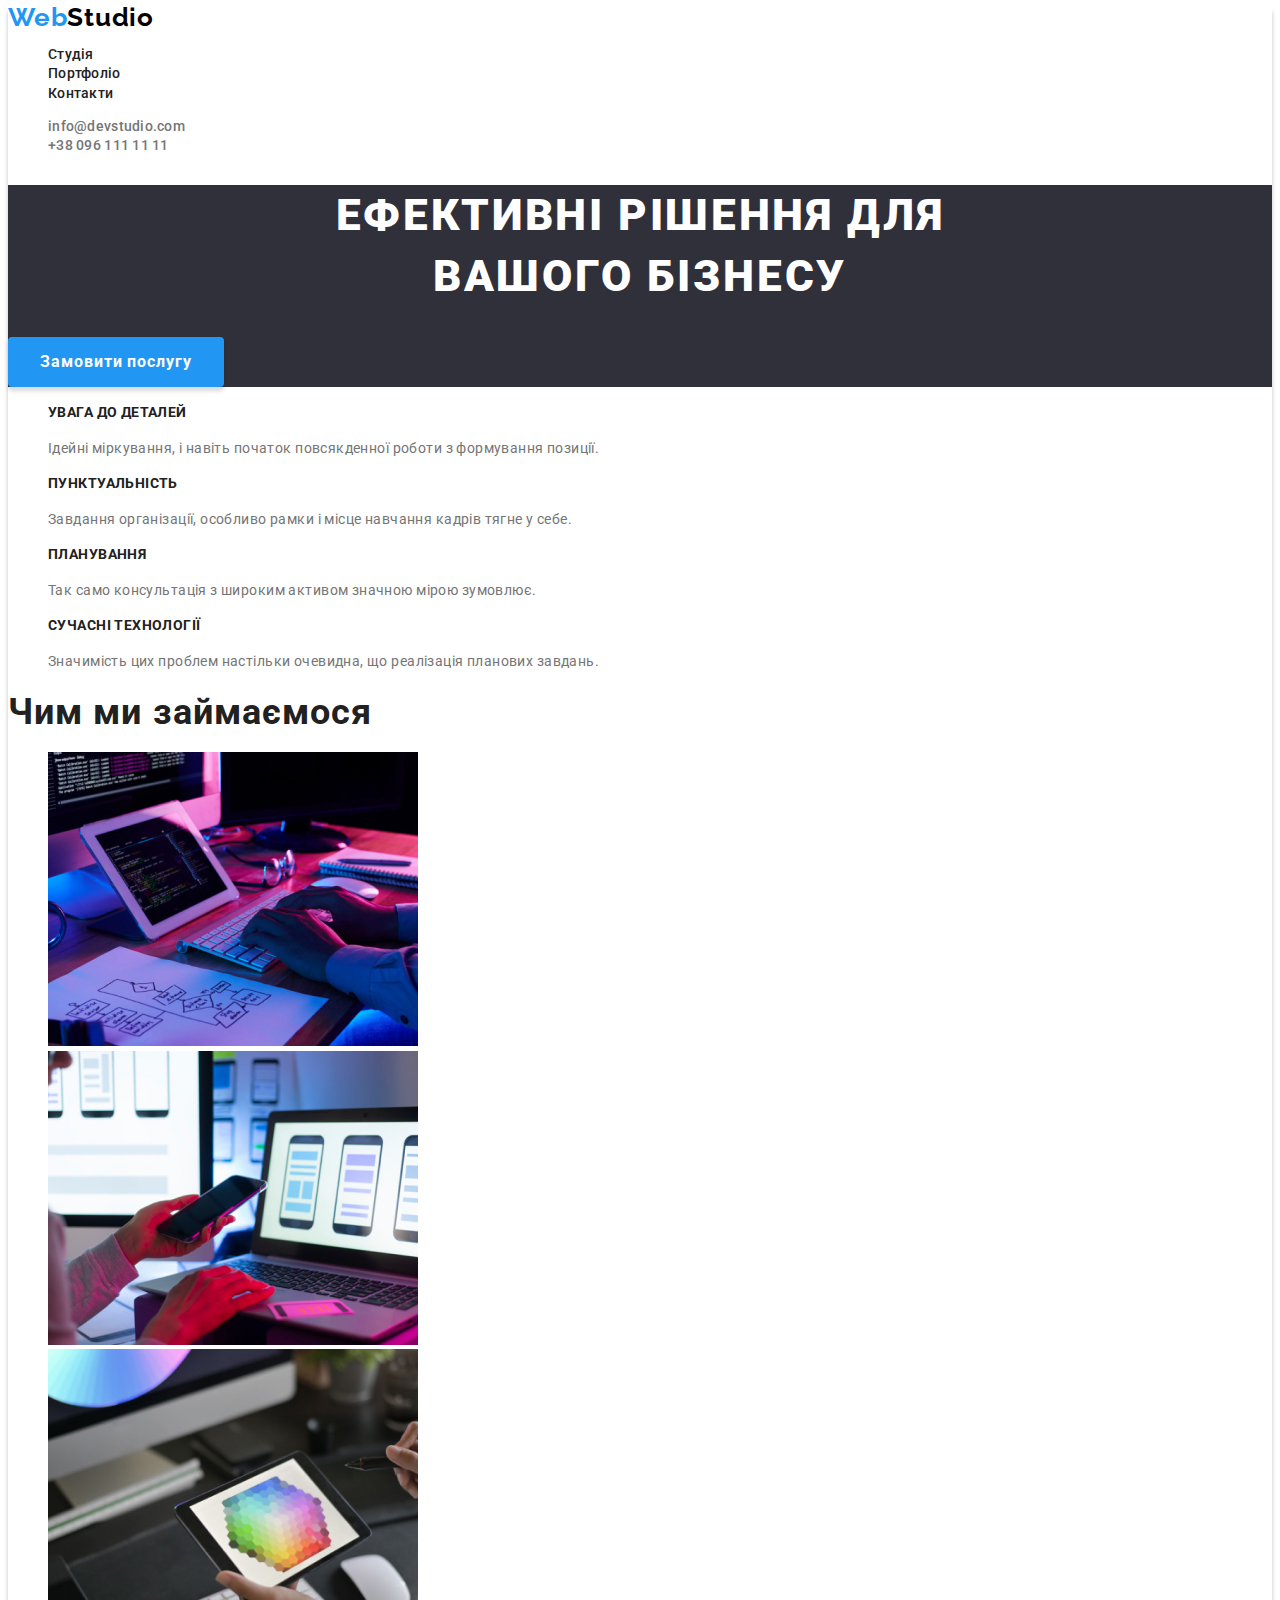
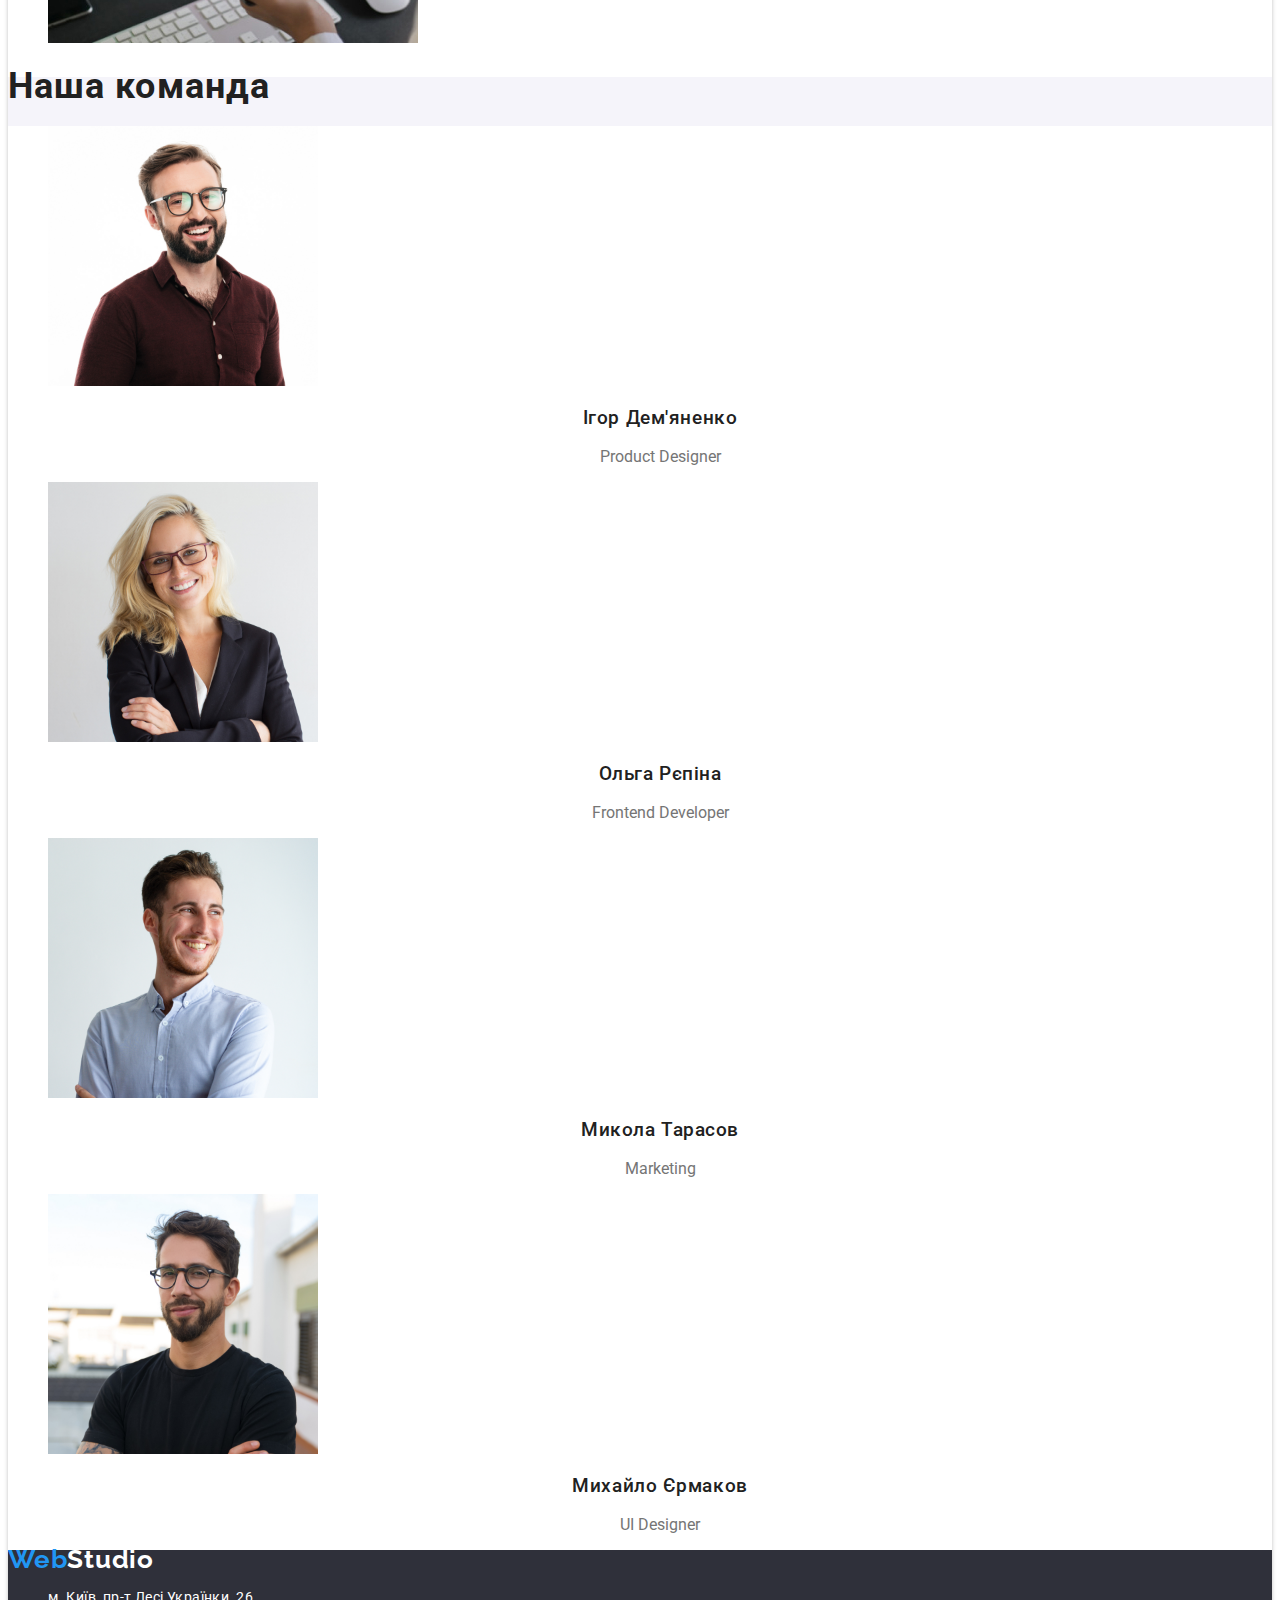
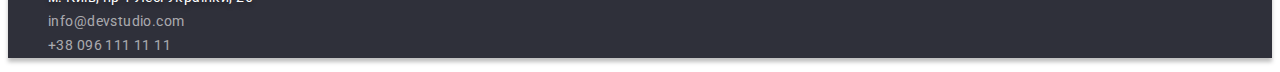
==== index.html @ 9490bf0f "homework3 start" ====
<!DOCTYPE html>
<html lang="uk">
<head>
    <meta charset="UTF-8">
    <meta http-equiv="X-UA-Compatible" content="IE=edge">
    <meta name="viewport" content="width=device-width, initial-scale=1.0">
    <link rel="preconnect" href="https://fonts.googleapis.com">
    <link rel="preconnect" href="https://fonts.gstatic.com" crossorigin>
    <link href="https://fonts.googleapis.com/css2?family=Raleway:wght@700&family=Roboto:wght@400;500;700;900&display=swap"rel="stylesheet">
    <link rel="stylesheet" href="./css/styles.css">
    <title>Document</title>
</head>

<body class="body">

    <!-- Header page-->

    <header class="header">

        <!-- Links -->

        <nav>

        <!-- Logo WebStudio-->

        <a href="./index.html" lang="en"  class="logo-header"><span class="web-logo">Web</span>Studio</a>

            <ul>
                <li><a class="homepage" href="./index.html">Студія</a></li>
                <li><a class="portfolio-header" href="./portfolio.html">Портфоліо</a></li>
                <li><a class="contacts-header-menu" href="#">Контакти</a></li>
            </ul>
        </nav>

        <!--Contact information-->

        <ul>
            <li><a class="header-mail" href="https://www.info@devstudio.com">info@devstudio.com</a></li>
            <li><a class="header-phone" href="+380961111111">+38 096 111 11 11</a></li>
        </ul>

    </header>

    <!-- Main content-->

    <main>

        <!--Hero block-->

       
        <section class="hero-section">
                <h1 class="headline">Ефективні рішення для <br/> вашого бізнесу</h1>

                <button class="button-hero" type="button">Замовити послугу</button>

        </section>
     
        <!--Our team-->

        <section class="benefits-section">
            
            <h2 class="visually-hidden">Наші переваги</h2>

            <ul>
                <li>
                    <h3 class="heading-benefits" >УВАГА ДО ДЕТАЛЕЙ</h3>
                    <p class="benefits-description" >Ідейні міркування, і навіть початок повсякденної роботи з формування позиції.</p>
                </li>
                <li>
                    <h3 class="heading-benefits" >ПУНКТУАЛЬНІСТЬ</h3>
                    <p class="benefits-description" >Завдання організації, особливо рамки і місце навчання кадрів тягне у себе.</p>
                </li>
                <li>
                    <h3 class="heading-benefits" >ПЛАНУВАННЯ</h3>
                    <p class="benefits-description" >Так само консультація з широким активом значною мірою зумовлює.</p>
                </li>
                <li>
                    <h3 class="heading-benefits" >СУЧАСНІ ТЕХНОЛОГІЇ</h3>
                    <p class="benefits-description" >Значимість цих проблем настільки очевидна, що реалізація планових завдань.</p>
                </li>
            </ul>
        </section>

        <!--What we create-->

        <section class="what-we-do-section">
            <h2 class="what-we-do-heading">Чим ми займаємося</h2>
            <ul>
                <li><a href="/">
                        <img src="./images/box1.jpg" alt="персональний пк" width="370">
                    </a></li>
                <li><a href="/">
                        <img src="./images/img.jpg" alt="смартфон" width="370">
                    </a></li>
                <li><a href="/">
                        <img src="./images/img(1).jpg" alt="планшет" width="370">
                    </a></li>

            </ul>
        </section>

        <!--Our team-->

        <section class="our-team-section">
            <h2 class="our-team-heading">Наша команда</h2>
            <ul class=" team-members">
                <li>
                    <img src="./images/team1.jpg" alt="дизайнер" width="270">
                    <h3 class="names">Ігор Дем'яненко</h3>
                    <p class="position" lang="en">Product Designer</p>
            
                </li>
                <li>
            
                    <img src="./images/team2.jpg" alt="фронт-енд розробник" width="270">
                    <h3 class="names">Ольга Рєпіна</h3>
                    <p class="position" lang="en">Frontend Developer</p>
            
                </li>
                <li>
            
                    <img src="./images/team3.jpg" alt="маркетолог" width="270">
                    <h3 class="names">Микола Тарасов</h3>
                    <p class="position" lang="en">Marketing</p>
            
                </li>
                <li>
            
                    <img src="./images/team4.jpg" alt="UI дизайнер" width="270">
                    <h3 class="names">Михайло Єрмаков</h3>
                    <p class="position" lang="en">UI Designer</p>
            
                </li>
            
            
            </ul>
    
            



        </section>

    </main>

    <!--Footer pages-->

    <footer class="footer">

        <!--Logo-->

        <a href="./index.html" lang="en" class="logo-footer"><span class="web-logo">Web</span>Studio</a>

        <!--Adress information-->

        <address>
            <ul   class=" address-list-footer">

                <li><a class=" map-address" href="https://goo.gl/maps/CPtrU1FHBa2aNyZL9" target="_blank" rel="noopener noreferrer nofollow">м.
                        Київ, пр-т Лесі Українки, 26</a>
                </li>
                <li>
                    <a class=" contacts-footer" href="https://www.info@devstudio.com">info@devstudio.com</a>
                </li>
                <li>
                    <a class=" contacts-footer" href="+380961111111">+38 096 111 11 11</a>
                </li>
        
            </ul>
        
        </address>

    </footer>

</body>

</html>
---- css/styles.css ----
:root {
    --background-color-body: #FFFFFF;
    --background-color-second: #2F303A;
    --background-color-our-team-section: #F5F4FA;
    --background-color-hero-button-hover: #188CE8;
    --background-color-hero-button-focus: #188CE8;
    --background-color-hero-button: #2196F3;
    --background-colors-filter-button: #F5F4FA;
    --background-colors-filter-button-hover-focus-active: #2196F3;
    --color-text-button-hero: #FFFFFF;
    --color-text-button-filter: #212121;
    --color-text-button-filter-active: #FFFFFF;
    --color-web-logo: #2196F3;
    --color-logo-header: #000000;
    --color-logo-footer: #FFFFFF;
    --color-shadow-body: 0px 4px 4px rgba(0, 0, 0, 0.25);
    --color-header-menu: #212121;
    --color-header-menu-hover-focus: #2196F3;
    --color-header-mail-hover-focus: #2196F3;
    --color-heading: #212121;
    --color-map-address: #FFFFFF;
    --color-map-address-shadow: #00000040;
    --color-contacts-footer: #ffffff99;
    --color-map-email-phone-hover-focus: #2196f3;
    --main-text-color: #757575;
    --main-text-color-second: #FFFFFF;

}

.body {
    font-family: 'Roboto', sans-serif;
    font-size: 16px;
    line-height: 1.2em;

    background-color: var(--background-color-body);
    box-shadow: var(--color-shadow-body);
    color: var(--main-text-color);

}

.portfolio-body {

}

a, ul  { 
    list-style-type: none;
    text-decoration: none;
}

/*Header*/
/*Logotype WebStudio*/

.header {
    font-weight: 500;
    font-size: 14px;
    letter-spacing: 0.02em;

    background-color: var(--background-color-body);
     
}

.logo-header,.logo-footer:link  {
    font-family: 'Raleway';
    font-weight: 700;
    font-size: 26px;
    letter-spacing: 0.03em;
    
}
.logo-header:link{
    color: var(--color-logo-header);
}

.logo-header:visited
{
  color: var(--color-logo-header);
}

.logo-footer:link {
    color: var(--color-logo-footer);
}

.logo-footer:visited {
    color: var(--color-logo-footer);
}

.web-logo {
    color: var(--color-web-logo);
}


.homepage:hover,
.homepage:focus,
.main-page:hover,
.main-page:focus,
.portfolio-header:hover,
.portfolio-header:focus,
.contacts-header-menu:hover,
.contacts-header-menu:focus {
    color: var(--color-header-menu-hover-focus);
}

.portfolio-header, 
.contacts-header-menu,
.homepage {
    color: var(--color-header-menu);
}

.homepage:visited {
    color: var(--color-header-menu-hover-focus);
}

.header-mail,
.header-phone {
    color: var(--main-text-color);
}

.header-mail:hover,
.header-mail:focus {
    color: var(--color-header-mail-hover-focus);
    text-decoration: underline;
}

.header-phone:hover,
.header-phone:focus {
    color: var(--color-header-mail-hover-focus);
}

.portfolio-page-menu:visited {
    color: var(--color-header-menu-hover-focus)
}

.main-page,
.contacts-header-menu {
    color: var(--color-header-menu);
}

/*main-content index.html*/

.hero-section {

    background-color: var(--background-color-second);
    
}

.headline {
    font-weight: 900;
    font-size: 44px;
    line-height: 1.4em;
    text-align: center;
    letter-spacing: 0.06em;
    text-transform: uppercase;
    color: var(--main-text-color-second);
   
}

.button-hero {
    width: 216px;
    height: 50px;
    border-radius: 4px;
    
    cursor: pointer;

    font-family: inherit;
    font-weight: 700;
    font-size: 16px;
    line-height: 1.9em;
    letter-spacing: 0.06em;

    background-color: var(--background-color-hero-button);
    border: none;
    color: var(--color-text-button-hero);
    box-shadow: 0px 4px 4px rgba(0, 0, 0, 0.15);
        
}

.button-hero:hover {
    background-color: var(--background-color-hero-button-hover);
  
}
.button-hero:focus {
    background-color: var(--background-color-hero-button-focus);
}

.benefits-section {
    background-color: var(--background-color-body);

}

.visually-hidden {
    position: absolute;
    white-space: nowrap;
    width: 1px;
    height: 1px;
    overflow: hidden;
    border: 0;
    padding: 0;
    clip: rect(0 0 0 0);
    clip-path: inset(50%);
    margin: -1px;
}

.heading-benefits{
    font-style: bold;
    font-weight: 700;
    font-size: 14px;
    letter-spacing: 0.03em;

    color: var(--color-heading);
}

.benefits-description {
    font-style: regular;
    font-size: 14px;
    line-height: 1.7em;
    letter-spacing: 0.03em
}

.what-we-do-section {
    background-color: var(--background-color-body);

}

.what-we-do-heading {
    font-style: bold;
    font-weight: 700;
    font-size: 36px;
    letter-spacing: 0.03em;

    color: var(--color-heading);

}

.our-team-section {
    background-color: var(--background-color-our-team-section);
    
}

.our-team-heading {
    font-style: bold;
    font-weight: 700;
    font-size: 36px;
    letter-spacing: 0.03em;

    color: var(--color-heading);

}

.team-members {
   background-color:var(--background-color-body);

}

.names {
    font-style: medium;
    font-weight: 500;
    letter-spacing: 0.03em;

    color: var(--color-heading);

    text-align: center;
        
   
}

.position {
    text-align: center;
}


/*main-content-portfolio.html*/

.filter-buttons {
    height: 38px;
    border: none;
    border-radius: 4px;

    cursor: pointer;

    font-family: inherit;
    font-weight: 500;
    font-size: 16px;
    line-height: 1.6em;
    letter-spacing: 0.03em;

    background-color: var(--background-colors-filter-button);
    color: var(--color-text-button-filter);
    
    text-align: center;
    
}

.filter-buttons:hover,
.filter-buttons:focus {
    background-color: var(--background-colors-filter-button-hover-focus-active);
    color: var(--color-text-button-filter-active);
    border-color: var(--background-colors-filter-button-hover-focus-active);
    box-shadow: 0px 3px 1px rgba(0, 0, 0, 0.1),
                0px 1px 2px rgba(0, 0, 0, 0.08),
                0px 2px 2px rgba(0, 0, 0, 0.12);
}

.all-button {
    width: 73px; 
}

.web-button {
    width: 125px;
}

.app-button {
    width: 112px; 
}

.design-button {
    width: 103px;
}

.marketing-button {
    width: 130px;

}

.portfolio-projects {
    font-weight: 700;
    font-size: 18px;
    line-height: 2em;
    letter-spacing: 0.06em;

    color: var(--color-heading);

}

.description-project {
    line-height: 1.8em;
    letter-spacing: 0.03em;

    color: var(--main-text-color);
}

/*footer*/

.footer {
    background-color: var(--background-color-second);
    
}

.address-list-footer {
    font-style: normal;
    font-size: 14px;
    line-height: 1.7em;
    letter-spacing: 0.03em;
    
}
.contacts-footer:link {
    color: var(--color-contacts-footer);
}

.map-address:link {
    color: var(--color-map-address);
    text-shadow: 0px 4px 4px var(--color-map-address-shadow);
 
}

.map-address:visited {
    color: var(--color-map-address);
    
}

.map-address:hover,
.map-address:focus,
.contacts-footer:hover,
.contacts-footer:focus     {
    color: var(--color-map-email-phone-hover-focus);
    
}

.contacts-footer:visited {
    color: var(--color-contacts-footer);
}
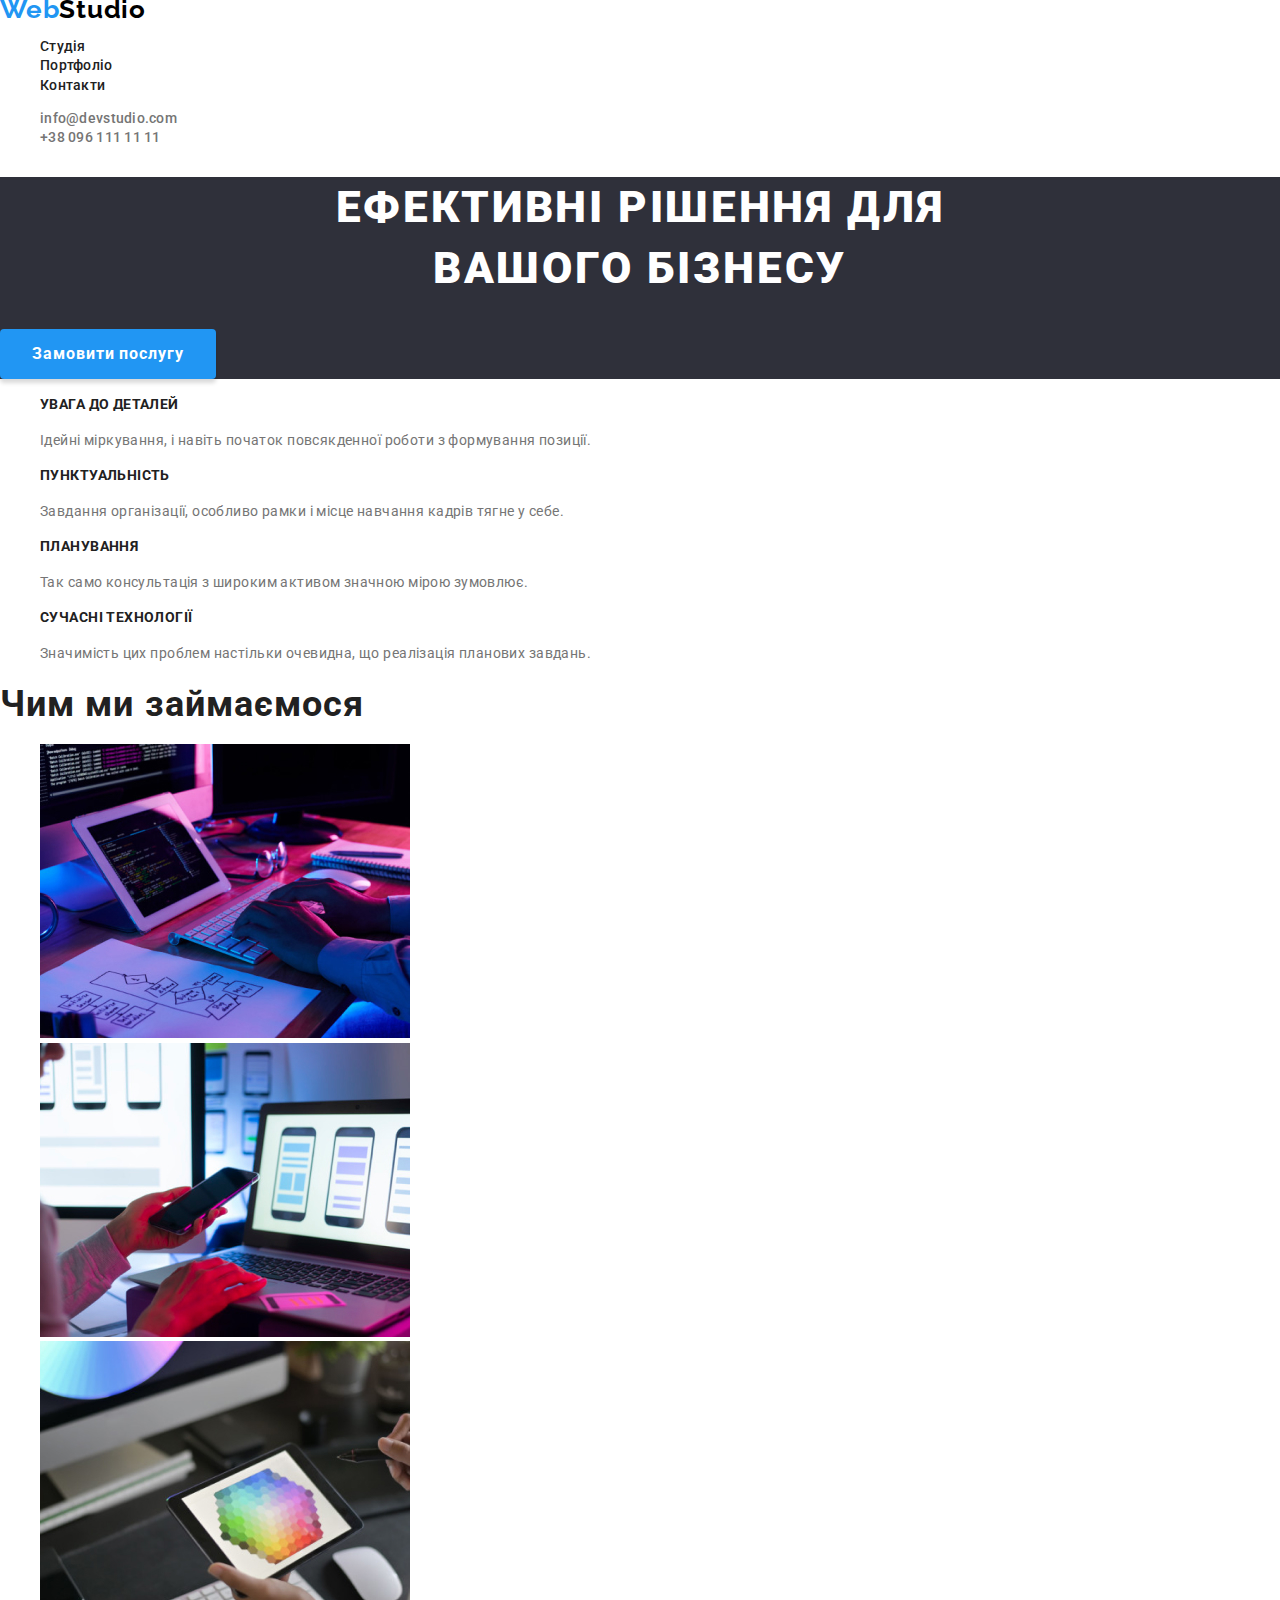
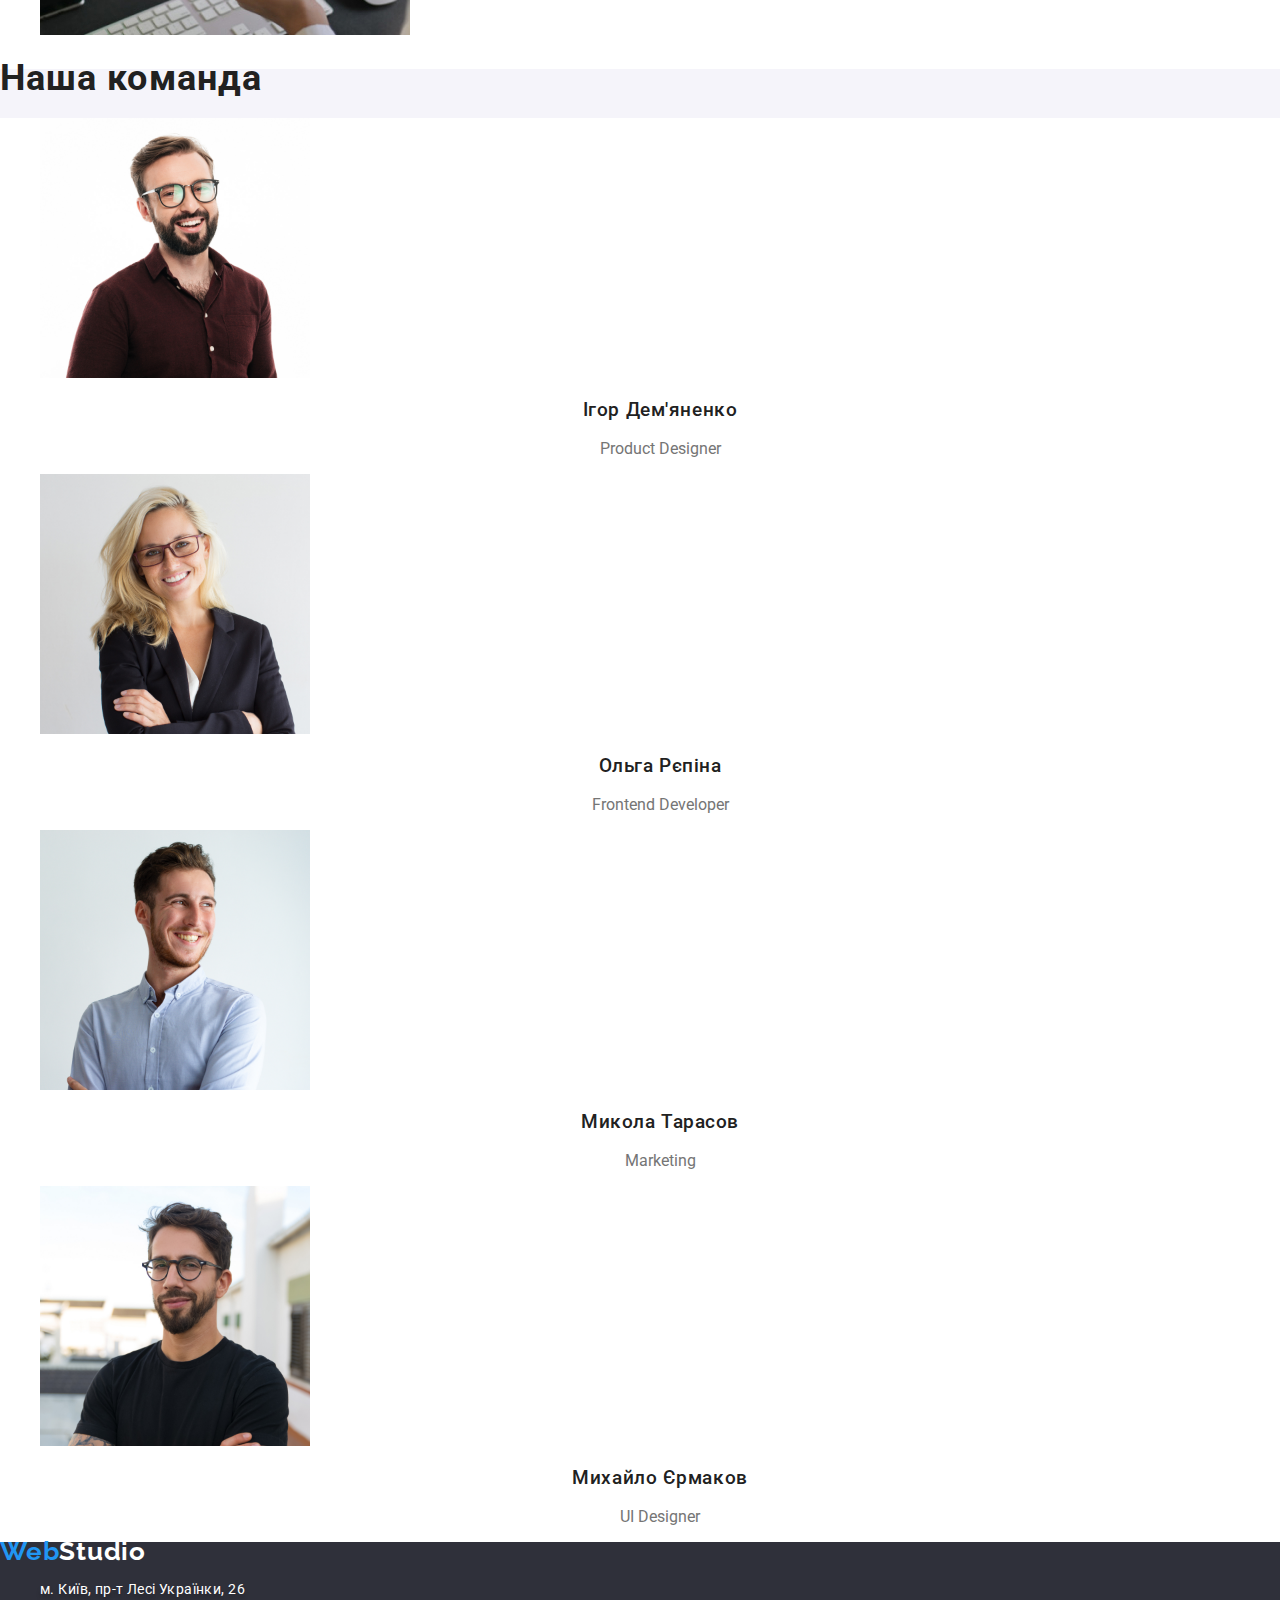
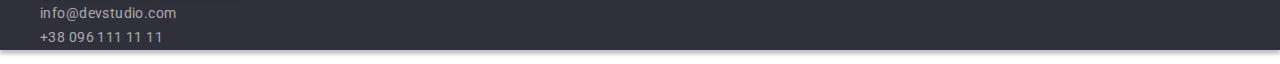
==== commit 247a4d10: "hw3-add-normalizator-link" ====
--- a/index.html
+++ b/index.html
@@ -7,6 +7,7 @@
     <link rel="preconnect" href="https://fonts.googleapis.com">
     <link rel="preconnect" href="https://fonts.gstatic.com" crossorigin>
     <link href="https://fonts.googleapis.com/css2?family=Raleway:wght@700&family=Roboto:wght@400;500;700;900&display=swap"rel="stylesheet">
+    <link rel="stylesheet" href="https://cdnjs.cloudflare.com/ajax/libs/modern-normalize/1.1.0/modern-normalize.min.css">
     <link rel="stylesheet" href="./css/styles.css">
     <title>Document</title>
 </head>
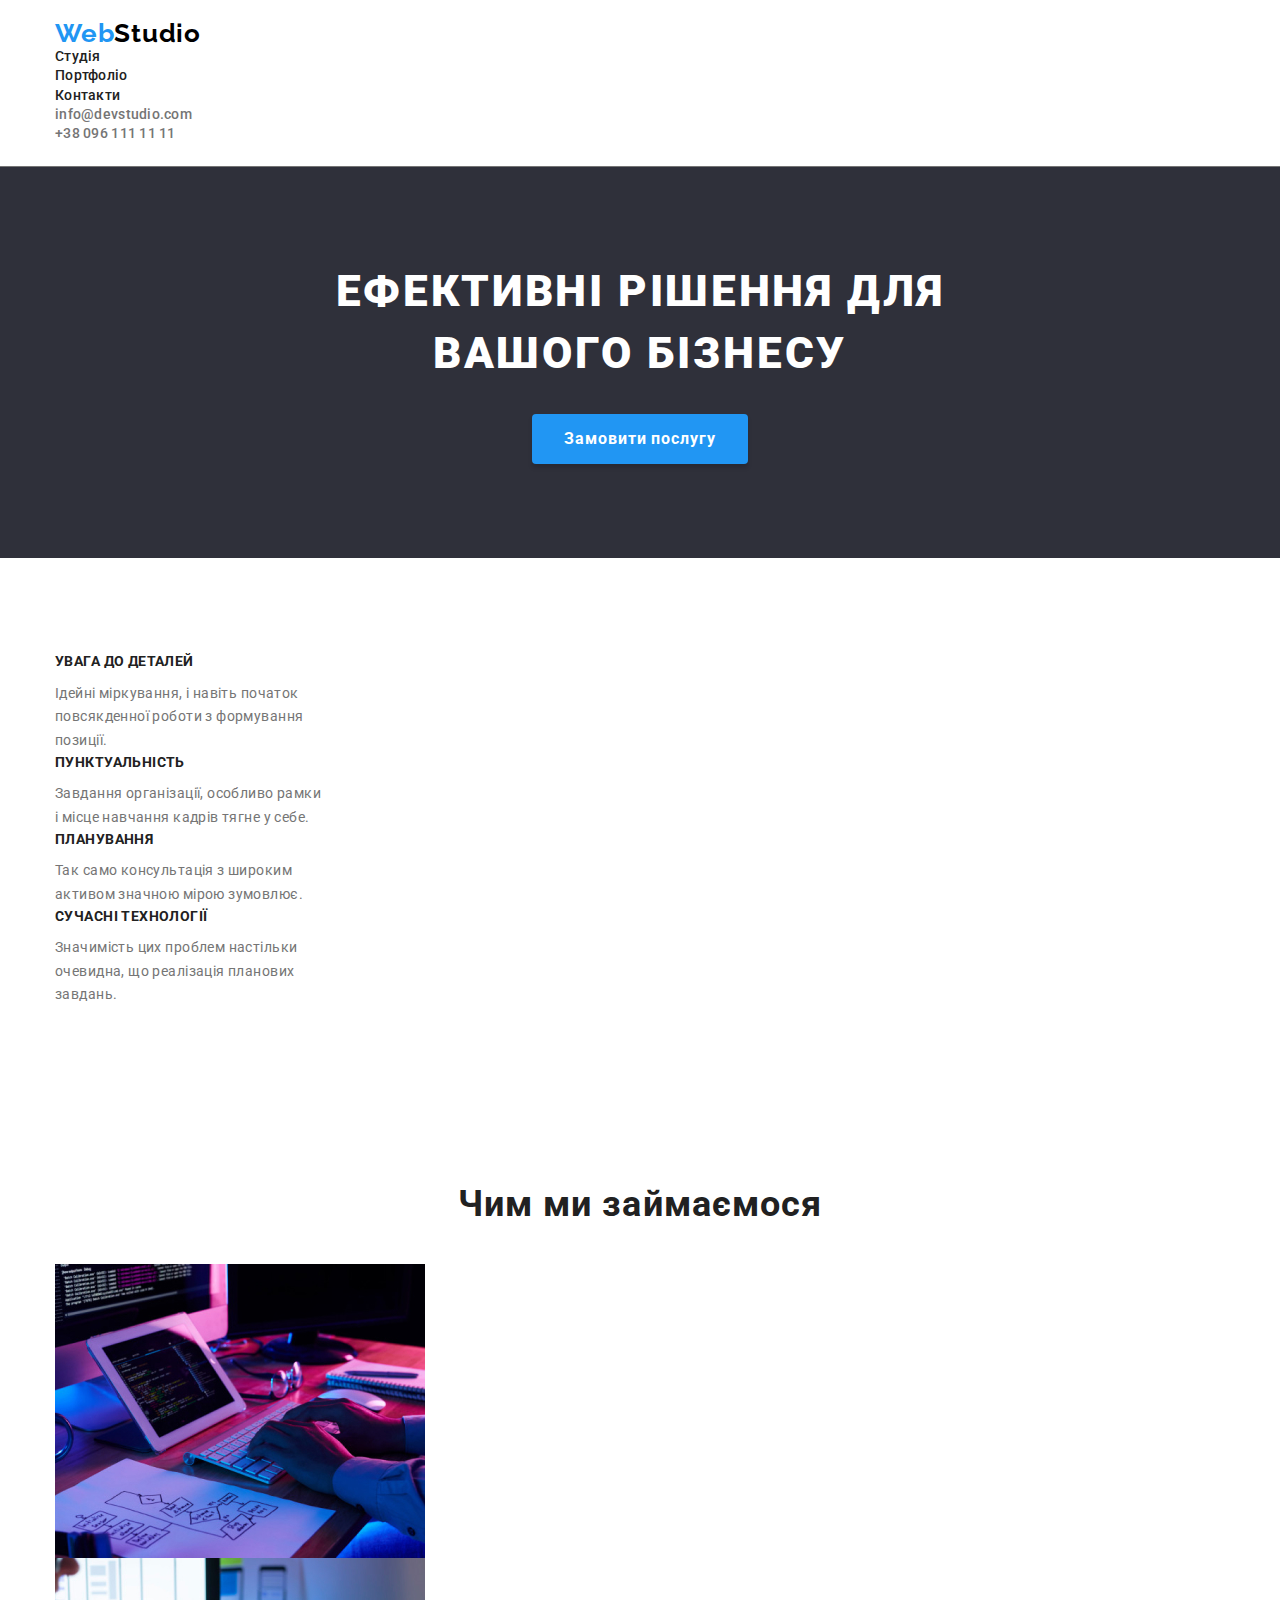
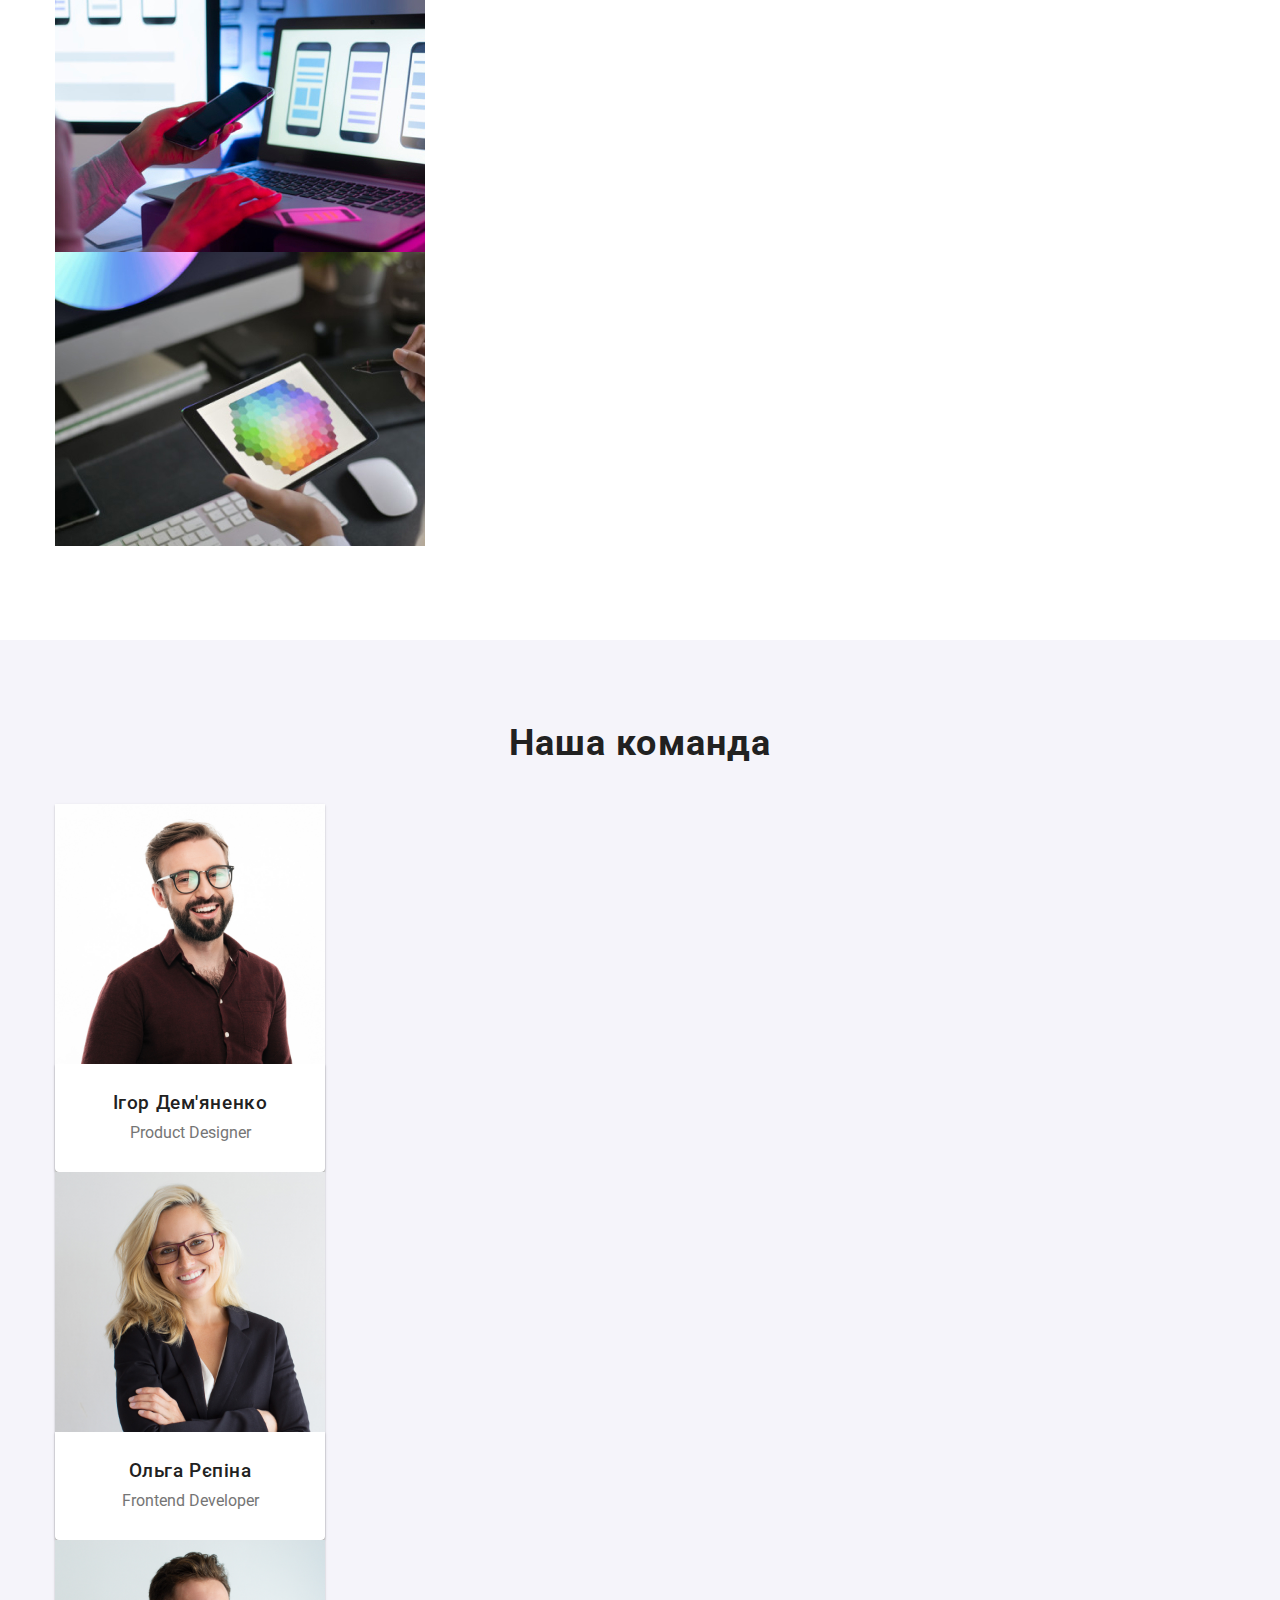
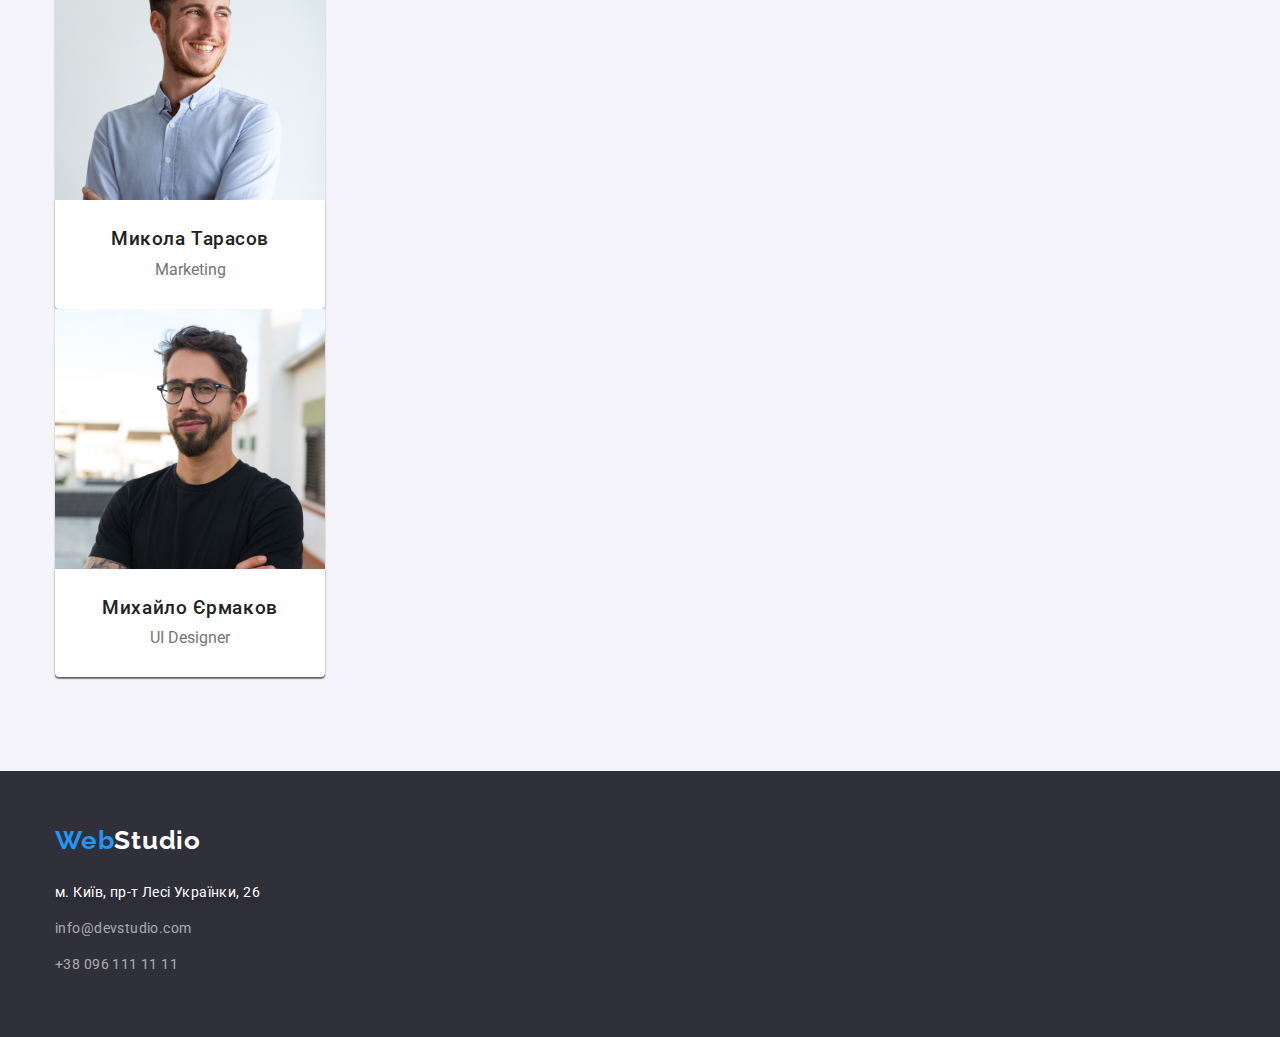
==== commit 2730bff9: "make margin and padding index.html" ====
--- a/index.html
+++ b/index.html
@@ -16,31 +16,35 @@
 
     <!-- Header page-->
 
-    <header class="header">
-
-        <!-- Links -->
-
-        <nav>
-
-        <!-- Logo WebStudio-->
-
-        <a href="./index.html" lang="en"  class="logo-header"><span class="web-logo">Web</span>Studio</a>
-
-            <ul>
-                <li><a class="homepage" href="./index.html">Студія</a></li>
-                <li><a class="portfolio-header" href="./portfolio.html">Портфоліо</a></li>
-                <li><a class="contacts-header-menu" href="#">Контакти</a></li>
-            </ul>
-        </nav>
-
-        <!--Contact information-->
-
-        <ul>
-            <li><a class="header-mail" href="https://www.info@devstudio.com">info@devstudio.com</a></li>
-            <li><a class="header-phone" href="+380961111111">+38 096 111 11 11</a></li>
-        </ul>
-
-    </header>
+<header class="header">
+
+ <div class="container">
+
+    <!-- Links -->
+
+<nav>
+
+    <!-- Logo WebStudio-->
+
+    <a  href="./index.html" lang="en" class="logo-header link"><span class="web-logo">Web</span>Studio</a>
+
+    <ul class="list">
+        <li><a class="link homepage" href="./index.html">Студія</a></li>
+        <li><a class="link portfolio-header" href="./portfolio.html">Портфоліо</a></li>
+        <li><a class="link contacts-header-menu" href="#">Контакти</a></li>
+    </ul>
+</nav>
+
+<!--Contact information-->
+
+<ul class="list">
+    <li><a class=" header-mail" href="https://www.info@devstudio.com">info@devstudio.com</a></li>
+    <li><a class=" header-phone" href="+380961111111">+38 096 111 11 11</a></li>
+</ul>
+
+</div>
+
+</header>
 
     <!-- Main content-->
 
@@ -49,92 +53,126 @@
         <!--Hero block-->
 
        
-        <section class="hero-section">
-                <h1 class="headline">Ефективні рішення для <br/> вашого бізнесу</h1>
-
+        <section class="hero-section block">
+
+            <div class="container">
+
+                <h1 class="headline">Ефективні рішення для <br /> вашого бізнесу</h1>
+                
                 <button class="button-hero" type="button">Замовити послугу</button>
+            </div>
 
         </section>
      
         <!--Our team-->
 
-        <section class="benefits-section">
-            
-            <h2 class="visually-hidden">Наші переваги</h2>
-
-            <ul>
-                <li>
-                    <h3 class="heading-benefits" >УВАГА ДО ДЕТАЛЕЙ</h3>
-                    <p class="benefits-description" >Ідейні міркування, і навіть початок повсякденної роботи з формування позиції.</p>
-                </li>
-                <li>
-                    <h3 class="heading-benefits" >ПУНКТУАЛЬНІСТЬ</h3>
-                    <p class="benefits-description" >Завдання організації, особливо рамки і місце навчання кадрів тягне у себе.</p>
-                </li>
-                <li>
-                    <h3 class="heading-benefits" >ПЛАНУВАННЯ</h3>
-                    <p class="benefits-description" >Так само консультація з широким активом значною мірою зумовлює.</p>
-                </li>
-                <li>
-                    <h3 class="heading-benefits" >СУЧАСНІ ТЕХНОЛОГІЇ</h3>
-                    <p class="benefits-description" >Значимість цих проблем настільки очевидна, що реалізація планових завдань.</p>
-                </li>
-            </ul>
+        <section class="benefits-section block">
+            
+            <div class="container">
+
+                            <h2 class="visually-hidden">Наші переваги</h2>
+                            
+                            <ul class="list">
+                                <li>
+                                    <h3 class="heading-benefits">увага до деталей</h3>
+                                    <p class="benefits-description">Ідейні міркування, і навіть початок повсякденної роботи з формування позиції.
+                                    </p>
+                                </li>
+                                <li>
+                                    <h3 class="heading-benefits">пунктуальність</h3>
+                                    <p class="benefits-description">Завдання організації, особливо рамки і місце навчання кадрів тягне у себе.</p>
+                                </li>
+                                <li>
+                                    <h3 class="heading-benefits">планування</h3>
+                                    <p class="benefits-description">Так само консультація з широким активом значною мірою зумовлює.</p>
+                                </li>
+                                <li>
+                                    <h3 class="heading-benefits">сучасні технології</h3>
+                                    <p class="benefits-description">Значимість цих проблем настільки очевидна, що реалізація планових завдань.</p>
+                                </li>
+                            </ul>
+
+            </div>
+            
+
         </section>
 
         <!--What we create-->
 
-        <section class="what-we-do-section">
-            <h2 class="what-we-do-heading">Чим ми займаємося</h2>
-            <ul>
-                <li><a href="/">
-                        <img src="./images/box1.jpg" alt="персональний пк" width="370">
-                    </a></li>
-                <li><a href="/">
-                        <img src="./images/img.jpg" alt="смартфон" width="370">
-                    </a></li>
-                <li><a href="/">
-                        <img src="./images/img(1).jpg" alt="планшет" width="370">
-                    </a></li>
-
-            </ul>
+        <section class="what-we-do-section block">
+
+            <div class="container">
+
+                <h2 class="what-we-do-heading">Чим ми займаємося</h2>
+                <ul class="list what-we-do-list">
+                    <li><a class="link" href="/">
+                            <img src="./images/box1.jpg" alt="персональний пк" width="370">
+                        </a></li>
+                    <li><a class="link" href="/">
+                            <img src="./images/img.jpg" alt="смартфон" width="370">
+                        </a></li>
+                    <li><a class="link" href="/">
+                            <img src="./images/img(1).jpg" alt="планшет" width="370">
+                        </a></li>
+                
+                </ul>
+
+            </div>
+            
         </section>
 
         <!--Our team-->
 
-        <section class="our-team-section">
-            <h2 class="our-team-heading">Наша команда</h2>
-            <ul class=" team-members">
-                <li>
-                    <img src="./images/team1.jpg" alt="дизайнер" width="270">
-                    <h3 class="names">Ігор Дем'яненко</h3>
-                    <p class="position" lang="en">Product Designer</p>
-            
-                </li>
-                <li>
-            
-                    <img src="./images/team2.jpg" alt="фронт-енд розробник" width="270">
-                    <h3 class="names">Ольга Рєпіна</h3>
-                    <p class="position" lang="en">Frontend Developer</p>
-            
-                </li>
-                <li>
-            
-                    <img src="./images/team3.jpg" alt="маркетолог" width="270">
-                    <h3 class="names">Микола Тарасов</h3>
-                    <p class="position" lang="en">Marketing</p>
-            
-                </li>
-                <li>
-            
-                    <img src="./images/team4.jpg" alt="UI дизайнер" width="270">
-                    <h3 class="names">Михайло Єрмаков</h3>
-                    <p class="position" lang="en">UI Designer</p>
-            
-                </li>
-            
-            
-            </ul>
+        <section class="our-team-section block">
+
+            <div class="container">
+                            <h2 class="our-team-heading">Наша команда</h2>
+                            <ul class="list team-members">
+                                <li>
+                                    <img src="./images/team1.jpg" alt="дизайнер" width="270">
+
+                                    <div class="crew">
+                                        <h3 class="names">Ігор Дем'яненко</h3>
+                                        <p class="position" lang="en">Product Designer</p>
+                                    </div>
+
+                                </li>
+                                <li>
+                            
+                                    <img src="./images/team2.jpg" alt="фронт-енд розробник" width="270">
+
+                                    <div class="crew">
+                                        <h3 class="names">Ольга Рєпіна</h3>
+                                        <p class="position" lang="en">Frontend Developer</p>
+                                    </div>
+                            
+                                </li>
+                                <li>
+                            
+                                    <img src="./images/team3.jpg" alt="маркетолог" width="270">
+
+                                    <div class="crew">
+                                        <h3 class="names">Микола Тарасов</h3>
+                                        <p class="position" lang="en">Marketing</p>
+                                    </div>
+
+                                </li>
+                                <li>
+                            
+                                    <img src="./images/team4.jpg" alt="UI дизайнер" width="270">
+
+                                    <div class="crew">
+                                        <h3 class="names">Михайло Єрмаков</h3>
+                                        <p class="position" lang="en">UI Designer</p>
+                                    </div>
+                                
+                                </li>
+                            
+                            
+                            </ul>
+                
+            </div>
+
     
             
 
@@ -148,28 +186,30 @@
 
     <footer class="footer">
 
-        <!--Logo-->
-
-        <a href="./index.html" lang="en" class="logo-footer"><span class="web-logo">Web</span>Studio</a>
-
-        <!--Adress information-->
-
-        <address>
-            <ul   class=" address-list-footer">
-
-                <li><a class=" map-address" href="https://goo.gl/maps/CPtrU1FHBa2aNyZL9" target="_blank" rel="noopener noreferrer nofollow">м.
-                        Київ, пр-т Лесі Українки, 26</a>
-                </li>
-                <li>
-                    <a class=" contacts-footer" href="https://www.info@devstudio.com">info@devstudio.com</a>
-                </li>
-                <li>
-                    <a class=" contacts-footer" href="+380961111111">+38 096 111 11 11</a>
-                </li>
-        
-            </ul>
-        
-        </address>
+        <div class="container">
+            <!--Logo-->
+            <a href="./index.html" lang="en" class="link logo-footer"><span class="web-logo">Web</span>Studio</a>
+            
+            <address class="adress-footer">
+                <ul class="list address-list-footer">
+            
+                    <li class="source"><a class="link map-address" href="https://goo.gl/maps/CPtrU1FHBa2aNyZL9" target="_blank"
+                            rel="noopener noreferrer nofollow">м.
+                            Київ, пр-т Лесі Українки, 26</a>
+                    </li>
+                    <li class="source">
+                        <a class="link contacts-footer" href="https://www.info@devstudio.com">info@devstudio.com</a>
+                    </li>
+                    <li>
+                        <a class="link contacts-footer" href="+380961111111">+38 096 111 11 11</a>
+                    </li>
+            
+                </ul>
+            
+            </address>
+
+        </div>
+
 
     </footer>
 
--- a/css/styles.css
+++ b/css/styles.css
@@ -8,6 +8,7 @@
     --background-color-hero-button: #2196F3;
     --background-colors-filter-button: #F5F4FA;
     --background-colors-filter-button-hover-focus-active: #2196F3;
+    --color-header-border-bottom: #ECECEC;
     --color-text-button-hero: #FFFFFF;
     --color-text-button-filter: #212121;
     --color-text-button-filter-active: #FFFFFF;
@@ -28,26 +29,66 @@
 
 }
 
-.body {
+.body,
+.portfolio-body {
     font-family: 'Roboto', sans-serif;
     font-size: 16px;
     line-height: 1.2em;
 
     background-color: var(--background-color-body);
     box-shadow: var(--color-shadow-body);
+
     color: var(--main-text-color);
 
 }
 
-.portfolio-body {
-
-}
-
-a, ul  { 
+.container {
+    width: 1200px;
+
+    margin: 0 auto;
+    padding-left: 15px;
+    padding-right: 15px; 
+    
+}
+
+.block {
+    padding-top: 94px;
+    padding-bottom: 94px;
+
+}
+
+.link,
+.list  { 
     list-style-type: none;
     text-decoration: none;
-}
-
+
+    margin-top: 0;
+    margin-bottom: 0;
+    padding-left: 0;
+}
+
+p {
+    margin-top: 0;
+    margin-bottom: 0;
+}
+
+h1,
+h2,
+h3  {
+margin-top: 0;
+
+color: var(--color-heading);
+
+text-align: center;
+
+}
+
+img {
+    display: block;
+    max-width: 100%;
+    height: auto;
+    
+}
 /*Header*/
 /*Logotype WebStudio*/
 
@@ -57,8 +98,16 @@
     letter-spacing: 0.02em;
 
     background-color: var(--background-color-body);
-     
-}
+    border-color: var(--color-header-border-bottom);
+
+    padding-top: 24px;
+    padding-bottom: 23px;
+    border-bottom: 1px solid;
+
+
+
+}
+
 
 .logo-header,.logo-footer:link  {
     font-family: 'Raleway';
@@ -113,11 +162,19 @@
 .header-mail,
 .header-phone {
     color: var(--main-text-color);
+
+    text-decoration: none;
+
+    padding-top: 32px;
+    padding-bottom: 32px;
+
+    
 }
 
 .header-mail:hover,
 .header-mail:focus {
     color: var(--color-header-mail-hover-focus);
+
     text-decoration: underline;
 }
 
@@ -141,6 +198,7 @@
 
     background-color: var(--background-color-second);
     
+
 }
 
 .headline {
@@ -151,6 +209,10 @@
     letter-spacing: 0.06em;
     text-transform: uppercase;
     color: var(--main-text-color-second);
+
+    margin-top: 0;
+    margin-bottom: 30px;
+   
    
 }
 
@@ -171,7 +233,10 @@
     border: none;
     color: var(--color-text-button-hero);
     box-shadow: 0px 4px 4px rgba(0, 0, 0, 0.15);
-        
+
+    display: block;
+    margin: auto;
+
 }
 
 .button-hero:hover {
@@ -205,15 +270,20 @@
     font-weight: 700;
     font-size: 14px;
     letter-spacing: 0.03em;
-
-    color: var(--color-heading);
+    text-transform: uppercase;
+    text-align: left;
+
+    margin-bottom: 10px;
 }
 
 .benefits-description {
     font-style: regular;
     font-size: 14px;
     line-height: 1.7em;
-    letter-spacing: 0.03em
+    letter-spacing: 0.03em;
+    
+    width: 270px;
+    
 }
 
 .what-we-do-section {
@@ -229,6 +299,13 @@
 
     color: var(--color-heading);
 
+    margin-bottom: 50px;
+
+}
+
+
+.what-we-do-list {
+    width: 370px;
 }
 
 .our-team-section {
@@ -244,11 +321,29 @@
 
     color: var(--color-heading);
 
-}
+    margin-bottom: 50px;
+
+}
+
+.team-members,
+.crew {
+    border-bottom-left-radius: 4px;
+    border-bottom-right-radius: 4px;
+    box-shadow: 0px 1px 3px rgba(0, 0, 0, 0.12),
+                0px 1px 1px rgba(0, 0, 0, 0.14),
+                0px 2px 1px rgba(0, 0, 0, 0.2);
+}
+
 
 .team-members {
-   background-color:var(--background-color-body);
-
+    width: 270px;
+
+    background-color:var(--background-color-body);
+}
+
+.crew {
+    padding-top: 30px;
+    padding-bottom: 30px;   
 }
 
 .names {
@@ -259,6 +354,7 @@
     color: var(--color-heading);
 
     text-align: center;
+    margin-bottom: 10px;
         
    
 }
@@ -342,6 +438,8 @@
 
 .footer {
     background-color: var(--background-color-second);
+    padding-top: 60px;
+    padding-bottom: 60px;
     
 }
 
@@ -358,6 +456,7 @@
 
 .map-address:link {
     color: var(--color-map-address);
+
     text-shadow: 0px 4px 4px var(--color-map-address-shadow);
  
 }
@@ -379,3 +478,17 @@
     color: var(--color-contacts-footer);
 }
 
+/*.footer-links,
+.footer-list { 
+    list-style-type: none;
+    text-decoration: none;
+    padding-left: 0;
+}*/
+
+.adress-footer {
+    margin-top: 28px;
+}
+
+.source {
+    margin-bottom: 12px;
+}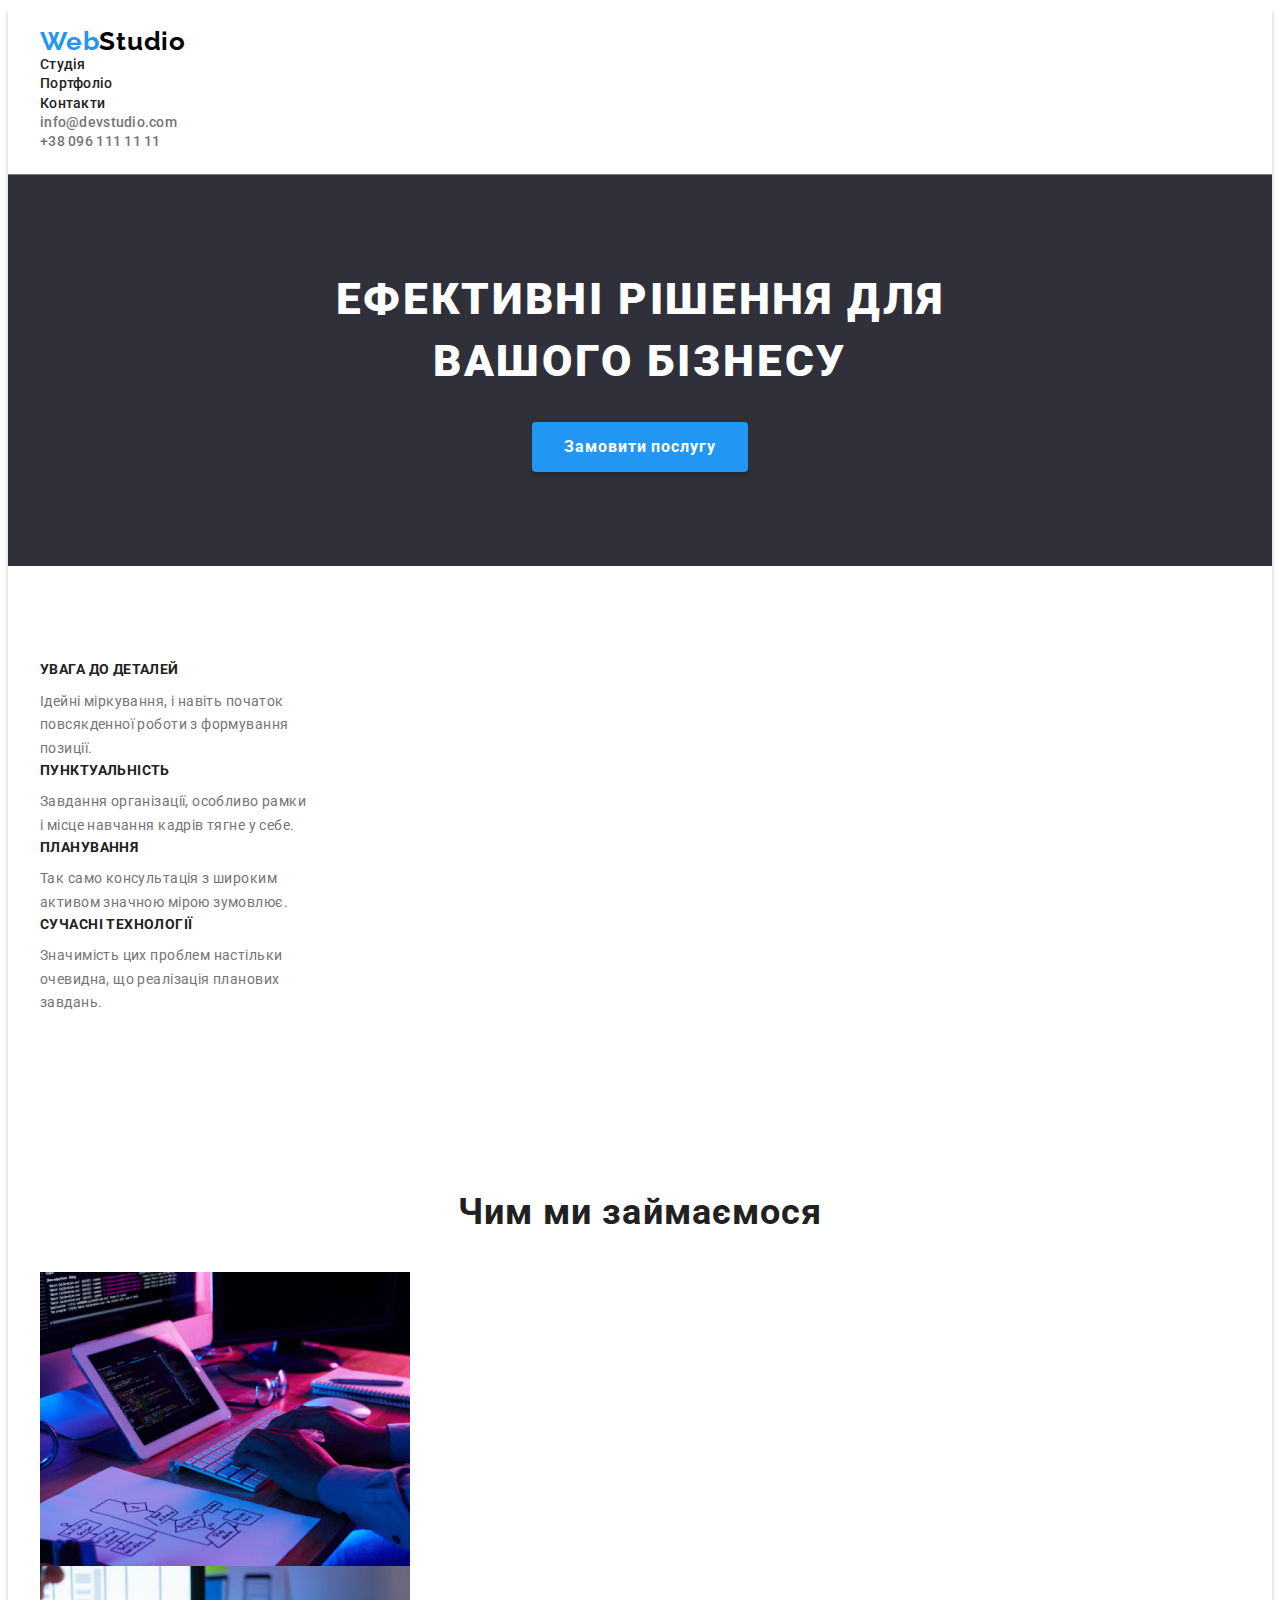
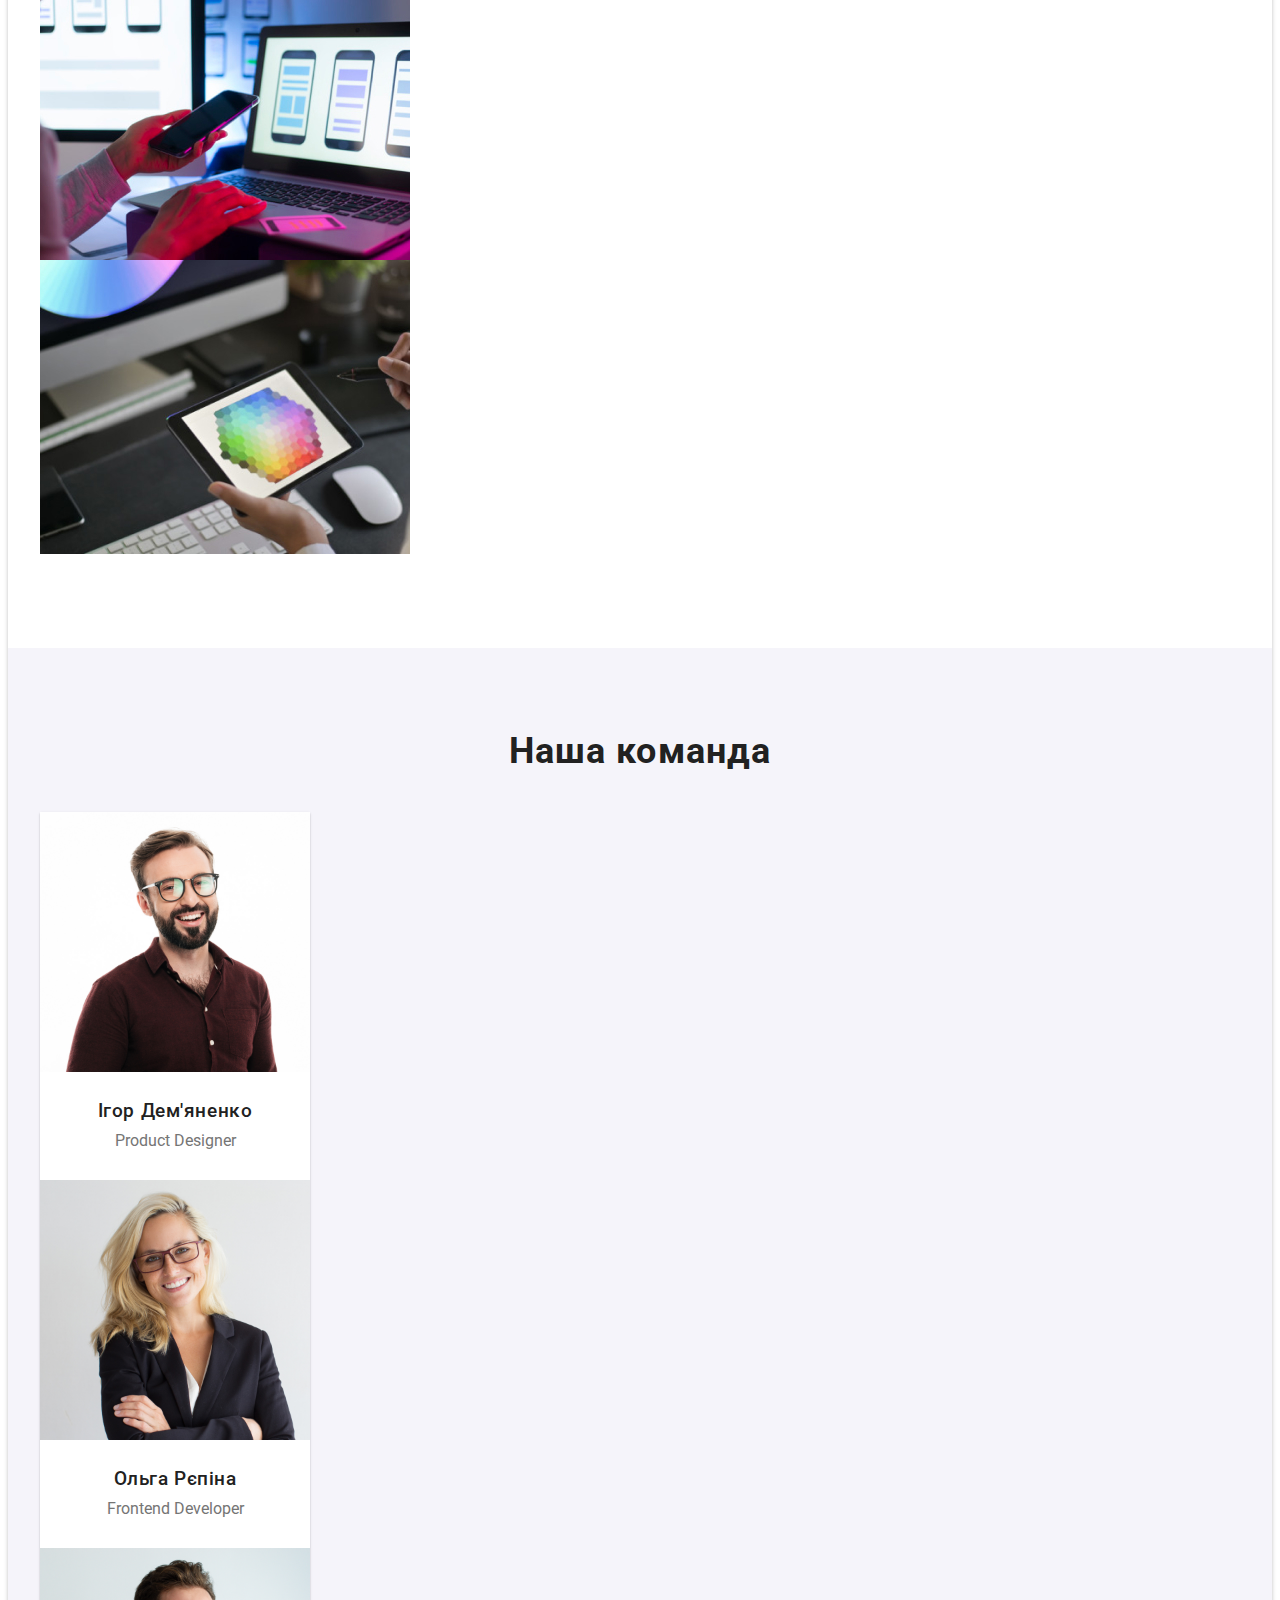
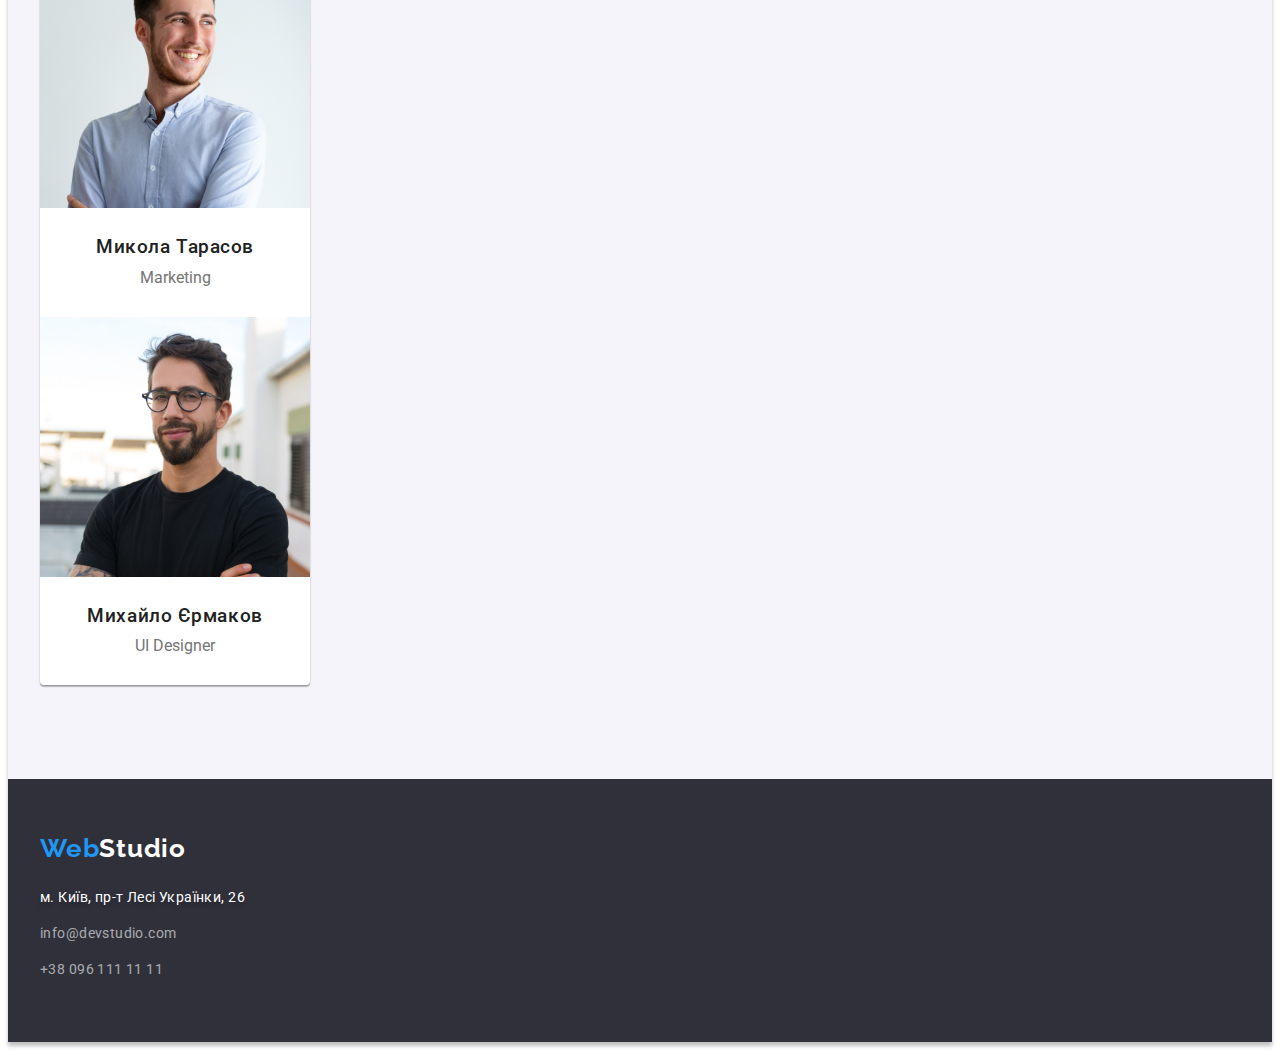
==== commit f9372004: "block-model for index+portfolio without flex final" ====
--- a/index.html
+++ b/index.html
@@ -7,7 +7,9 @@
     <link rel="preconnect" href="https://fonts.googleapis.com">
     <link rel="preconnect" href="https://fonts.gstatic.com" crossorigin>
     <link href="https://fonts.googleapis.com/css2?family=Raleway:wght@700&family=Roboto:wght@400;500;700;900&display=swap"rel="stylesheet">
-    <link rel="stylesheet" href="https://cdnjs.cloudflare.com/ajax/libs/modern-normalize/1.1.0/modern-normalize.min.css">
+    <link rel="stylesheet" href="https://cdnjs.cloudflare.com/ajax/libs/modern-normalize/1.1.0/modern-normalize.min.css"
+        integrity="sha512-wpPYUAdjBVSE4KJnH1VR1HeZfpl1ub8YT/NKx4PuQ5NmX2tKuGu6U/JRp5y+Y8XG2tV+wKQpNHVUX03MfMFn9Q=="
+        crossorigin="anonymous" referrerpolicy="no-referrer" />
     <link rel="stylesheet" href="./css/styles.css">
     <title>Document</title>
 </head>
@@ -190,7 +192,7 @@
             <!--Logo-->
             <a href="./index.html" lang="en" class="link logo-footer"><span class="web-logo">Web</span>Studio</a>
             
-            <address class="adress-footer">
+            <address>
                 <ul class="list address-list-footer">
             
                     <li class="source"><a class="link map-address" href="https://goo.gl/maps/CPtrU1FHBa2aNyZL9" target="_blank"
--- a/css/styles.css
+++ b/css/styles.css
@@ -9,6 +9,7 @@
     --background-colors-filter-button: #F5F4FA;
     --background-colors-filter-button-hover-focus-active: #2196F3;
     --color-header-border-bottom: #ECECEC;
+    --color-portfolio-card-border: #EEEEEE;
     --color-text-button-hero: #FFFFFF;
     --color-text-button-filter: #212121;
     --color-text-button-filter-active: #FFFFFF;
@@ -325,8 +326,7 @@
 
 }
 
-.team-members,
-.crew {
+.team-members {
     border-bottom-left-radius: 4px;
     border-bottom-right-radius: 4px;
     box-shadow: 0px 1px 3px rgba(0, 0, 0, 0.12),
@@ -337,7 +337,6 @@
 
 .team-members {
     width: 270px;
-
     background-color:var(--background-color-body);
 }
 
@@ -353,7 +352,6 @@
 
     color: var(--color-heading);
 
-    text-align: center;
     margin-bottom: 10px;
         
    
@@ -365,6 +363,13 @@
 
 
 /*main-content-portfolio.html*/
+
+.filter-buttons-list {
+    margin-bottom: 50px;
+
+
+}
+
 
 .filter-buttons {
     height: 38px;
@@ -417,6 +422,19 @@
 
 }
 
+
+.projects-portfolio-list {
+    width: 370px;
+    border: 1px solid;
+    border-color: var(--color-portfolio-card-border);
+}
+
+
+.card-portfolio {
+    padding: 20px 24px;
+  
+}
+
 .portfolio-projects {
     font-weight: 700;
     font-size: 18px;
@@ -425,6 +443,9 @@
 
     color: var(--color-heading);
 
+    text-align: left;
+    margin-bottom: 4px;
+
 }
 
 .description-project {
@@ -441,6 +462,11 @@
     padding-top: 60px;
     padding-bottom: 60px;
     
+}
+
+.logo-footer {
+    display: block;
+    margin-bottom: 28px;
 }
 
 .address-list-footer {
@@ -478,17 +504,6 @@
     color: var(--color-contacts-footer);
 }
 
-/*.footer-links,
-.footer-list { 
-    list-style-type: none;
-    text-decoration: none;
-    padding-left: 0;
-}*/
-
-.adress-footer {
-    margin-top: 28px;
-}
-
 .source {
     margin-bottom: 12px;
 }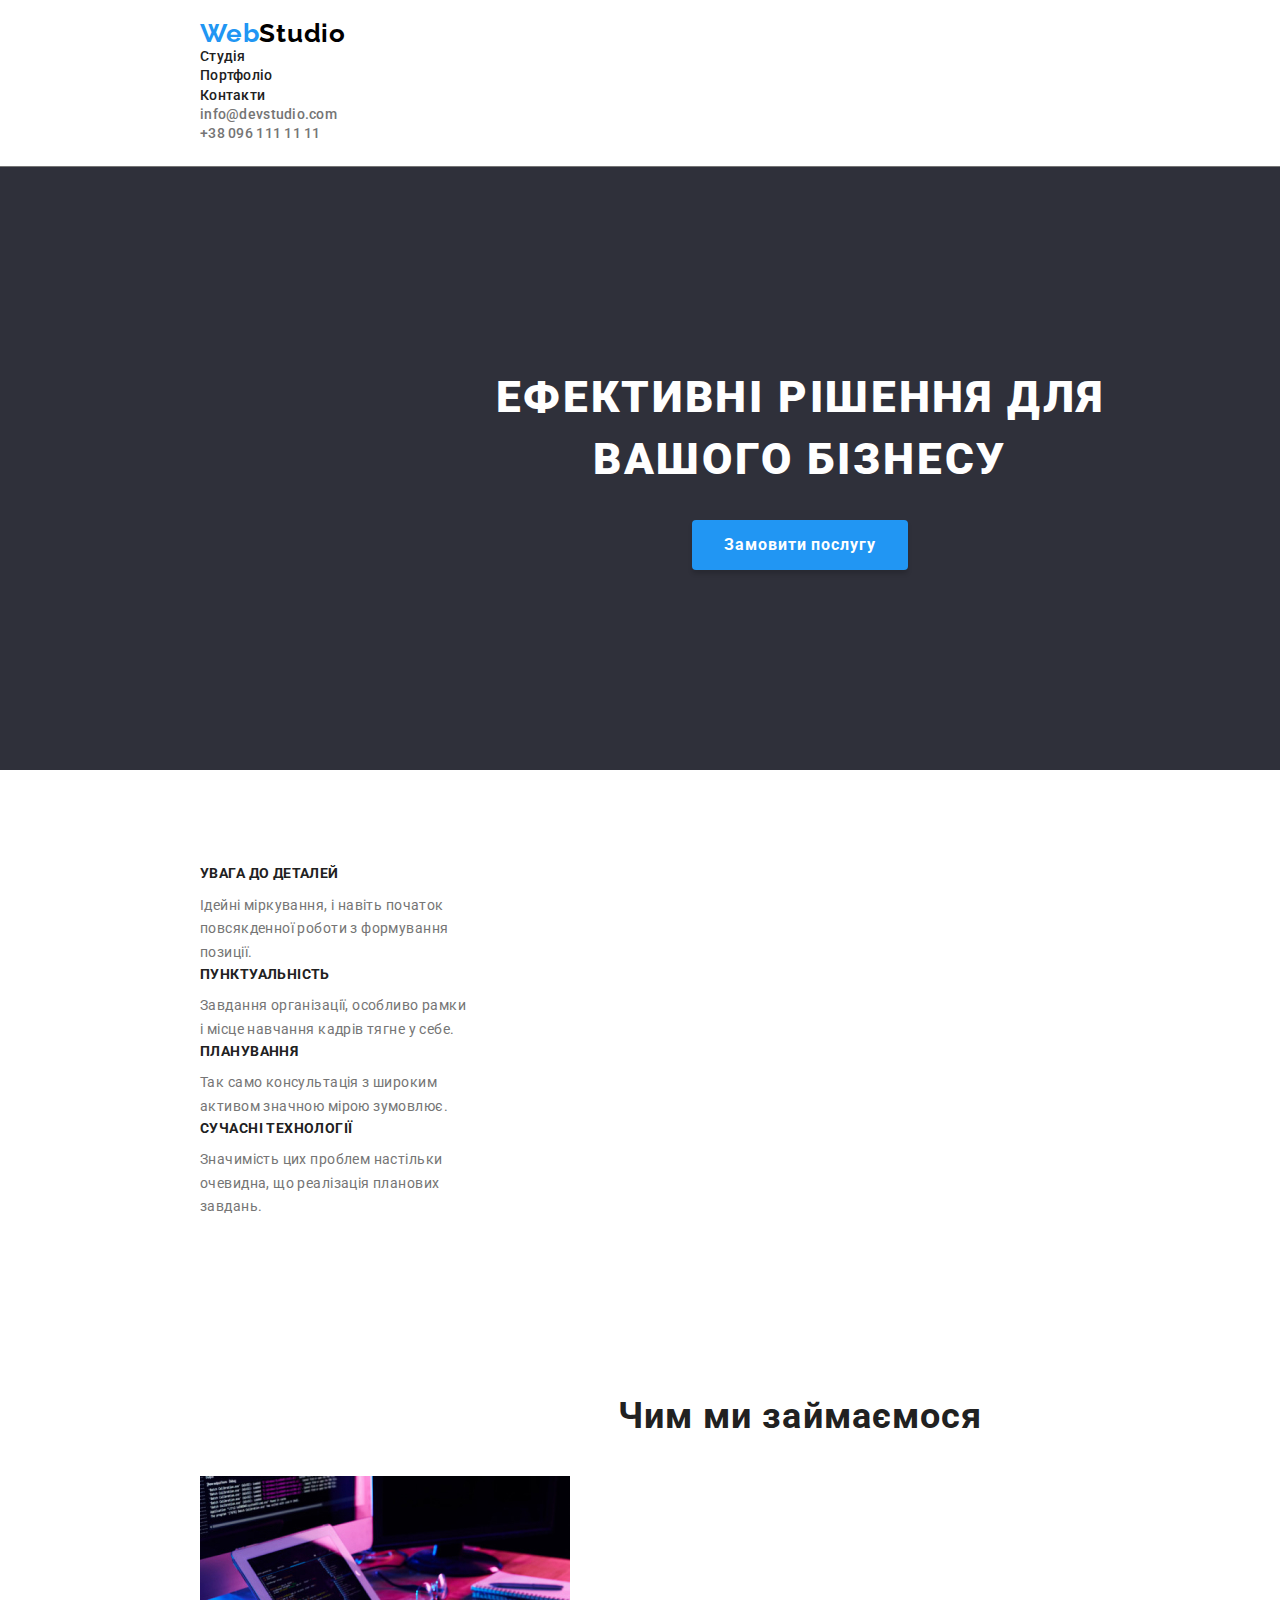
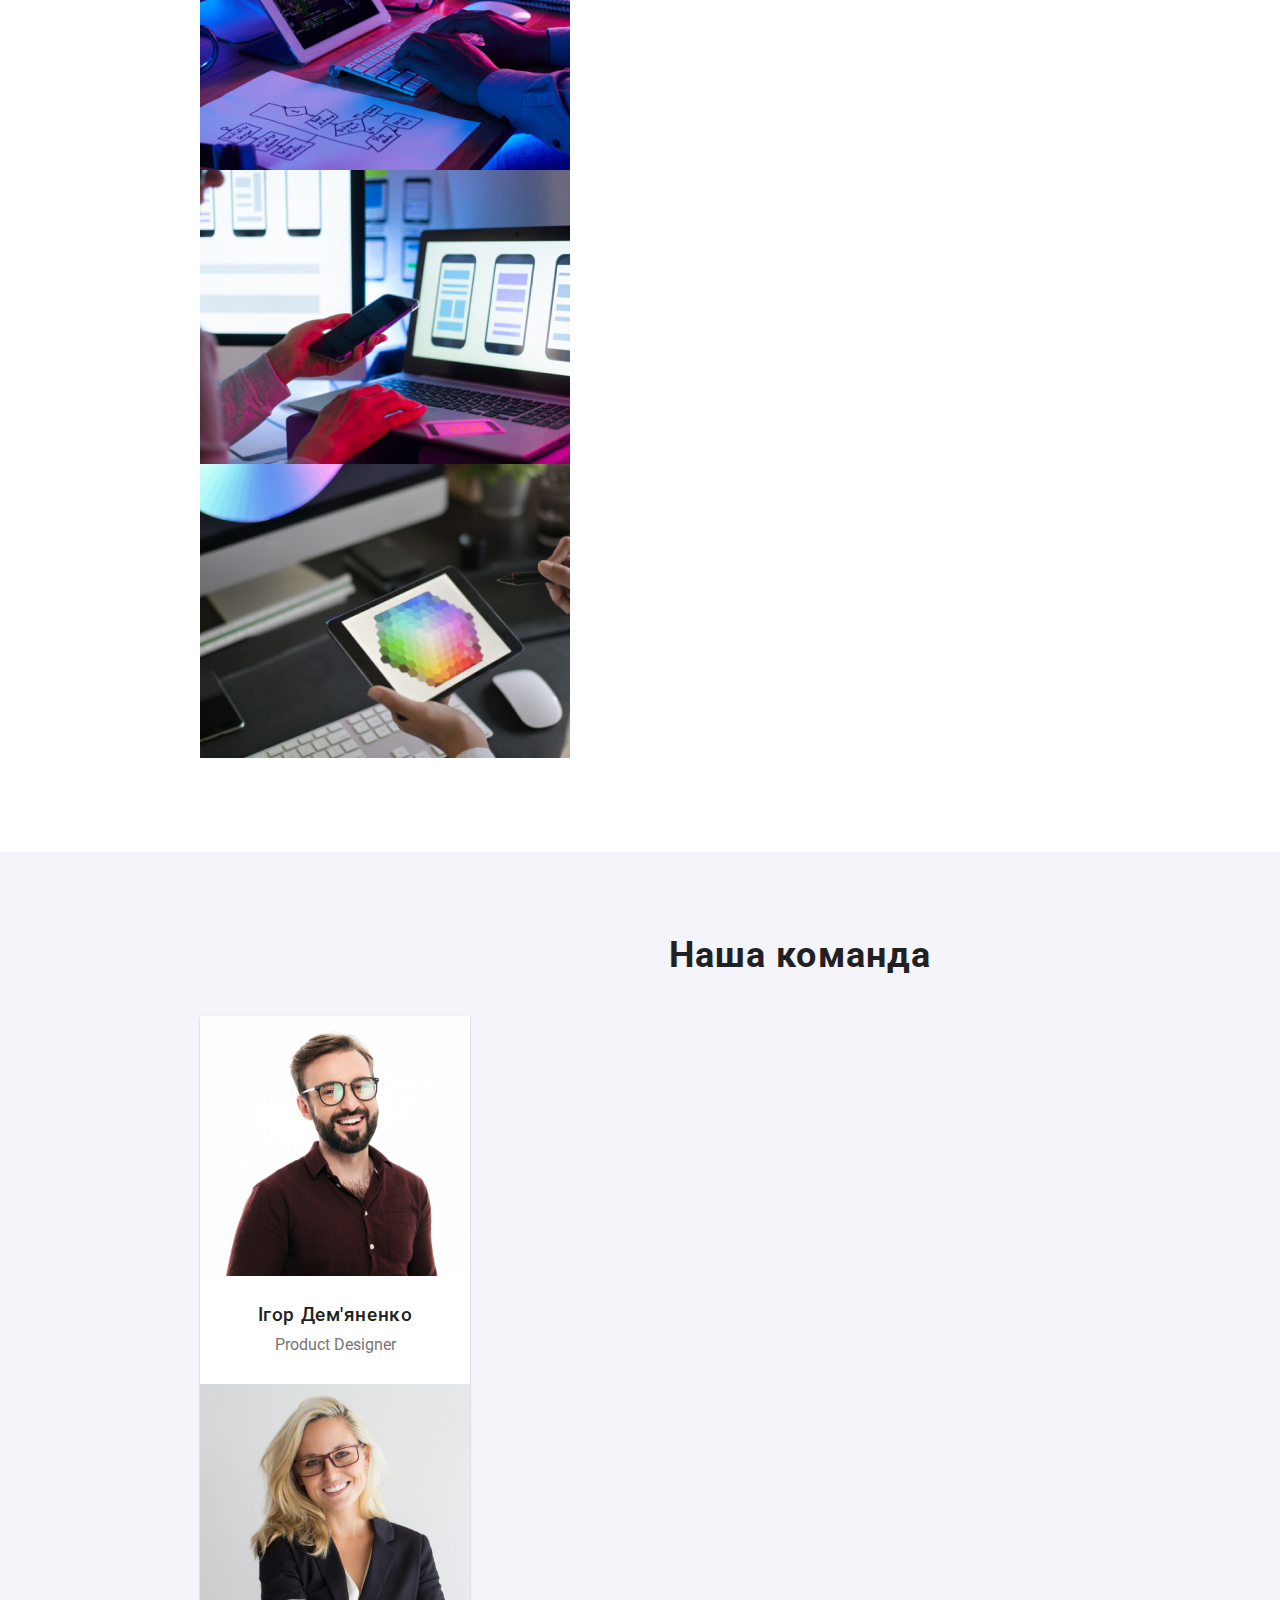
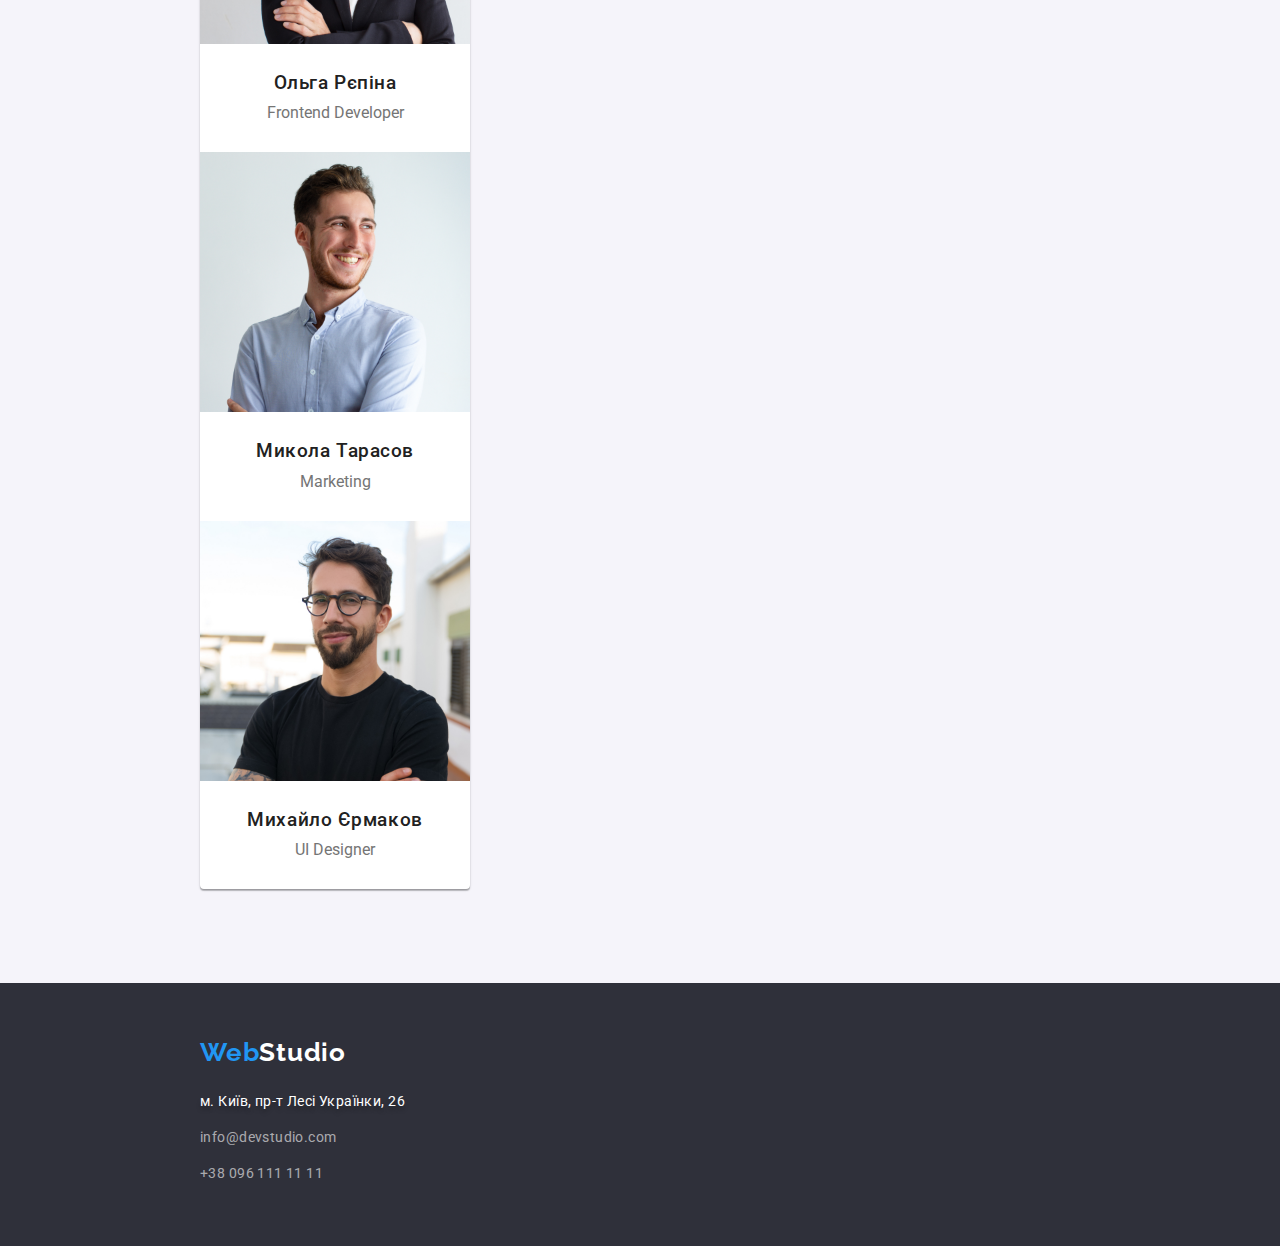
==== commit 691f3349: "hw3 final without flex" ====
--- a/index.html
+++ b/index.html
@@ -55,7 +55,7 @@
         <!--Hero block-->
 
        
-        <section class="hero-section block">
+        <section class="hero-section">
 
             <div class="container">
 
@@ -203,7 +203,7 @@
                         <a class="link contacts-footer" href="https://www.info@devstudio.com">info@devstudio.com</a>
                     </li>
                     <li>
-                        <a class="link contacts-footer" href="+380961111111">+38 096 111 11 11</a>
+                        <a class="link contacts-footer" href="+38096-111-1111">+38 096 111 11 11</a>
                     </li>
             
                 </ul>
--- a/css/styles.css
+++ b/css/styles.css
@@ -40,6 +40,8 @@
     box-shadow: var(--color-shadow-body);
 
     color: var(--main-text-color);
+    width: 1600px;
+    margin: 0px auto;
 
 }
 
@@ -63,6 +65,8 @@
     list-style-type: none;
     text-decoration: none;
 
+    color: inherit;
+
     margin-top: 0;
     margin-bottom: 0;
     padding-left: 0;
@@ -90,6 +94,7 @@
     height: auto;
     
 }
+
 /*Header*/
 /*Logotype WebStudio*/
 
@@ -105,10 +110,7 @@
     padding-bottom: 23px;
     border-bottom: 1px solid;
 
-
-
-}
-
+}
 
 .logo-header,.logo-footer:link  {
     font-family: 'Raleway';
@@ -137,7 +139,6 @@
 .web-logo {
     color: var(--color-web-logo);
 }
-
 
 .homepage:hover,
 .homepage:focus,
@@ -169,7 +170,6 @@
     padding-top: 32px;
     padding-bottom: 32px;
 
-    
 }
 
 .header-mail:hover,
@@ -198,8 +198,9 @@
 .hero-section {
 
     background-color: var(--background-color-second);
-    
-
+
+    padding-top: 200px;
+    padding-bottom: 200px;
 }
 
 .headline {
@@ -213,7 +214,6 @@
 
     margin-top: 0;
     margin-bottom: 30px;
-   
    
 }
 
@@ -337,6 +337,7 @@
 
 .team-members {
     width: 270px;
+
     background-color:var(--background-color-body);
 }
 
@@ -366,7 +367,6 @@
 
 .filter-buttons-list {
     margin-bottom: 50px;
-
 
 }
 
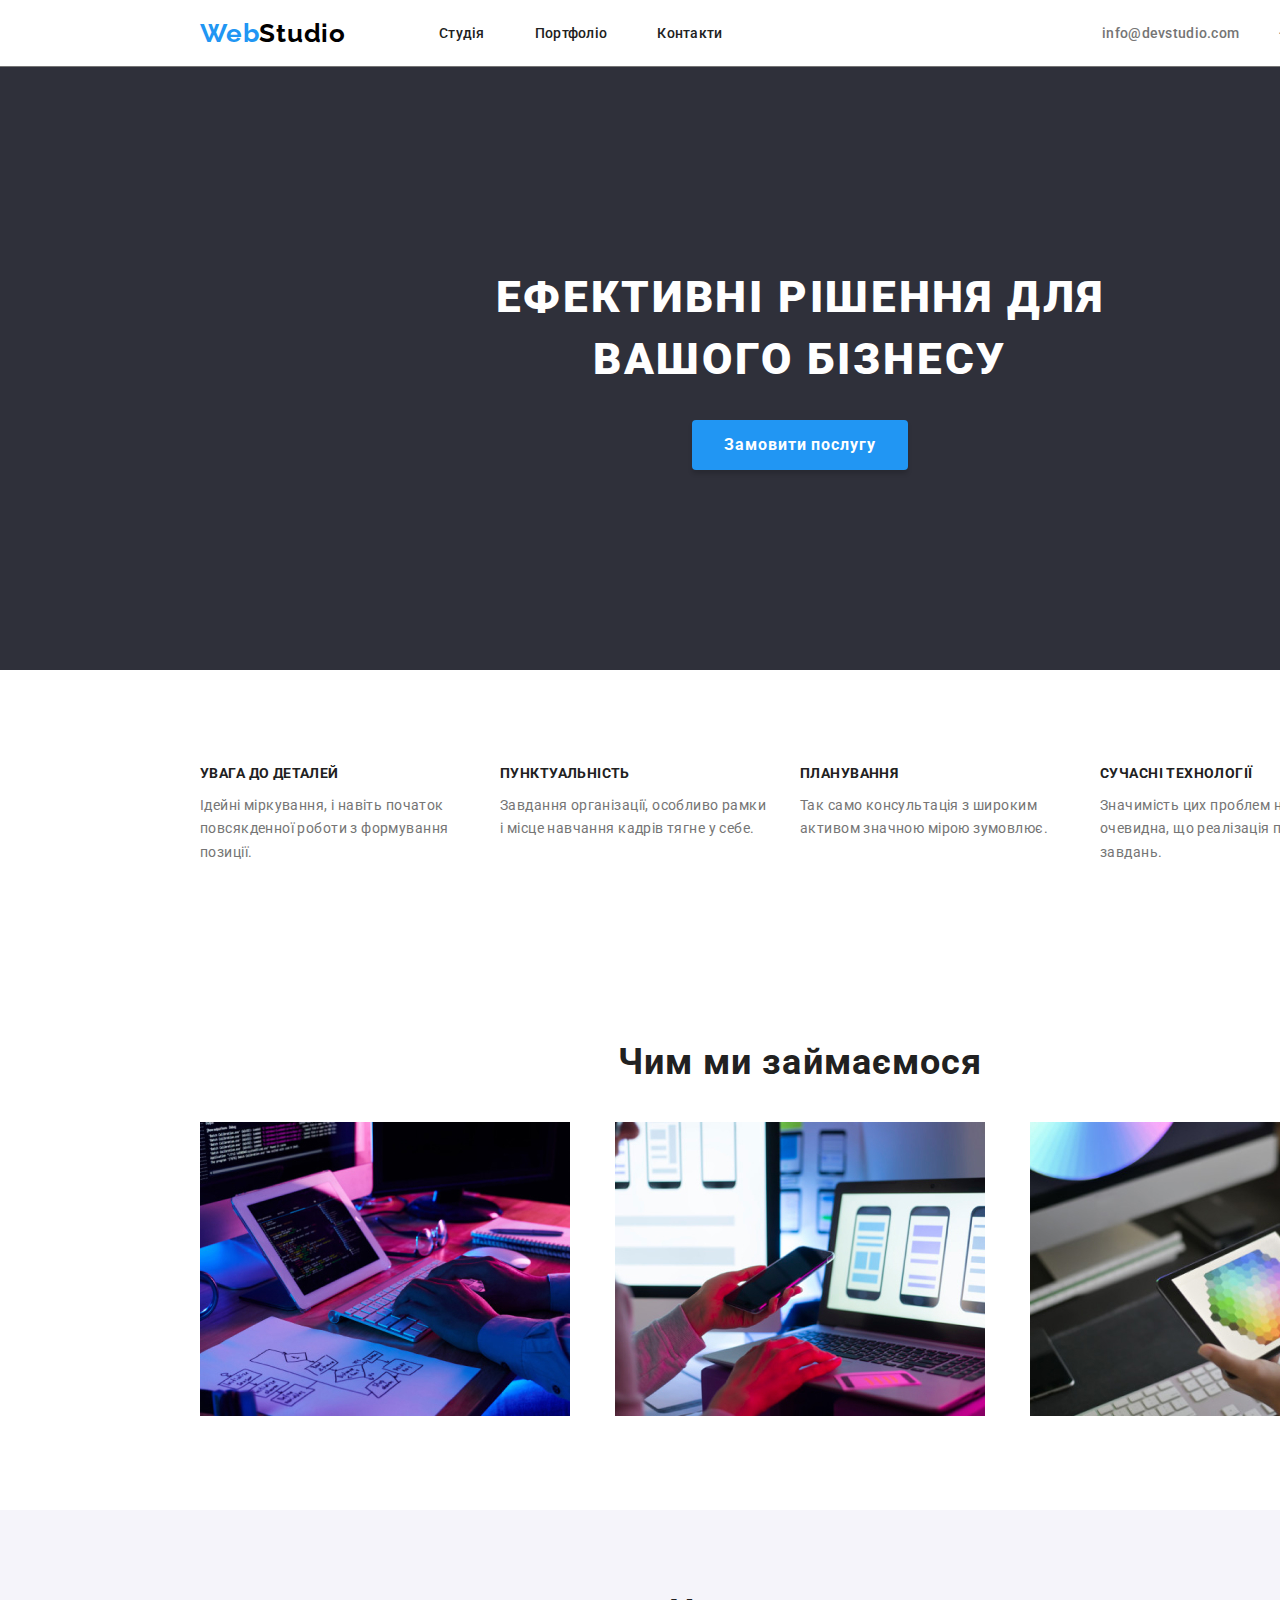
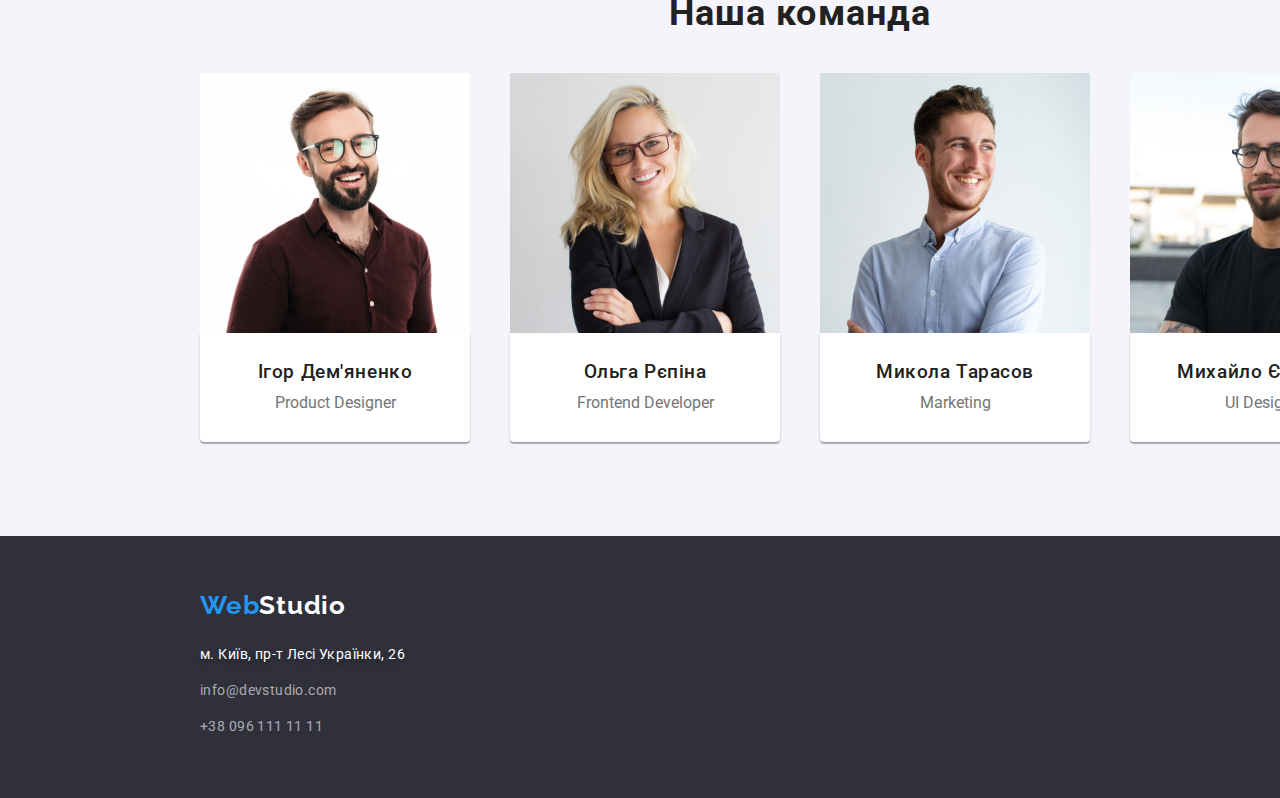
==== commit 930cfba0: "add flex index.html" ====
--- a/index.html
+++ b/index.html
@@ -20,26 +20,26 @@
 
 <header class="header">
 
- <div class="container">
+ <div class="container header-item">
 
     <!-- Links -->
 
-<nav>
+<nav class="navigation">
 
     <!-- Logo WebStudio-->
 
     <a  href="./index.html" lang="en" class="logo-header link"><span class="web-logo">Web</span>Studio</a>
 
-    <ul class="list">
-        <li><a class="link homepage" href="./index.html">Студія</a></li>
-        <li><a class="link portfolio-header" href="./portfolio.html">Портфоліо</a></li>
-        <li><a class="link contacts-header-menu" href="#">Контакти</a></li>
+    <ul class="list link-header-list">
+        <li class="link-header-items"><a class="link homepage" href="./index.html">Студія</a></li>
+        <li class="link-header-items"><a class="link portfolio-header" href="./portfolio.html">Портфоліо</a></li>
+        <li class="link-header-items"><a class="link contacts-header-menu" href="#">Контакти</a></li>
     </ul>
 </nav>
 
 <!--Contact information-->
 
-<ul class="list">
+<ul class="list contacts-item">
     <li><a class=" header-mail" href="https://www.info@devstudio.com">info@devstudio.com</a></li>
     <li><a class=" header-phone" href="+380961111111">+38 096 111 11 11</a></li>
 </ul>
@@ -74,21 +74,21 @@
 
                             <h2 class="visually-hidden">Наші переваги</h2>
                             
-                            <ul class="list">
-                                <li>
+                            <ul class="list benefits-list">
+                                <li class="benefits-list-item">
                                     <h3 class="heading-benefits">увага до деталей</h3>
                                     <p class="benefits-description">Ідейні міркування, і навіть початок повсякденної роботи з формування позиції.
                                     </p>
                                 </li>
-                                <li>
+                                <li class="benefits-list-item">
                                     <h3 class="heading-benefits">пунктуальність</h3>
                                     <p class="benefits-description">Завдання організації, особливо рамки і місце навчання кадрів тягне у себе.</p>
                                 </li>
-                                <li>
+                                <li class="benefits-list-item">
                                     <h3 class="heading-benefits">планування</h3>
                                     <p class="benefits-description">Так само консультація з широким активом значною мірою зумовлює.</p>
                                 </li>
-                                <li>
+                                <li class="benefits-list-item">
                                     <h3 class="heading-benefits">сучасні технології</h3>
                                     <p class="benefits-description">Значимість цих проблем настільки очевидна, що реалізація планових завдань.</p>
                                 </li>
--- a/css/styles.css
+++ b/css/styles.css
@@ -69,12 +69,14 @@
 
     margin-top: 0;
     margin-bottom: 0;
+    margin-right: 0;
     padding-left: 0;
 }
 
 p {
     margin-top: 0;
     margin-bottom: 0;
+    margin-right: 0;
 }
 
 h1,
@@ -112,11 +114,35 @@
 
 }
 
+.header-item {
+    display: flex;
+    align-items: center;
+    justify-content: space-between;
+
+}
+
+
+.navigation,
+.link-header-list,
+.contacts-item {
+    display: flex;
+}
+
+.link-header-items {
+    margin-right: 50px;
+}
+
+.link-header-items:last-child {
+    margin-right: 0px;
+}
+
+
 .logo-header,.logo-footer:link  {
     font-family: 'Raleway';
     font-weight: 700;
     font-size: 26px;
     letter-spacing: 0.03em;
+    margin-right: 93px;
     
 }
 .logo-header:link{
@@ -149,12 +175,17 @@
 .contacts-header-menu:hover,
 .contacts-header-menu:focus {
     color: var(--color-header-menu-hover-focus);
+
+    
 }
 
 .portfolio-header, 
 .contacts-header-menu,
 .homepage {
     color: var(--color-header-menu);
+
+    padding-top: 32px;
+    padding-bottom: 32px;
 }
 
 .homepage:visited {
@@ -169,7 +200,12 @@
 
     padding-top: 32px;
     padding-bottom: 32px;
-
+    margin-right: 40px;
+
+}
+
+.header-phone {
+    margin-right: 0px;
 }
 
 .header-mail:hover,
@@ -210,6 +246,7 @@
     text-align: center;
     letter-spacing: 0.06em;
     text-transform: uppercase;
+    
     color: var(--main-text-color-second);
 
     margin-top: 0;
@@ -266,6 +303,21 @@
     margin: -1px;
 }
 
+
+.benefits-list {
+    display: flex;
+}
+
+.benefits-list-item {
+    margin-right: 30px;
+}
+
+.benefits-list-item:last-child {
+    margin-right: 0px;
+}
+
+
+
 .heading-benefits{
     font-style: bold;
     font-weight: 700;
@@ -282,8 +334,8 @@
     font-size: 14px;
     line-height: 1.7em;
     letter-spacing: 0.03em;
-    
     width: 270px;
+
     
 }
 
@@ -306,7 +358,9 @@
 
 
 .what-we-do-list {
-    width: 370px;
+    display: flex;
+    justify-content: space-between;
+    
 }
 
 .our-team-section {
@@ -327,23 +381,22 @@
 }
 
 .team-members {
+    display: flex;
+    justify-content: space-between;
+}
+
+.crew {
+    padding-top: 30px;
+    padding-bottom: 30px;   
+    width: 270px;
+
+    background-color: var(--background-color-body);
+
     border-bottom-left-radius: 4px;
     border-bottom-right-radius: 4px;
     box-shadow: 0px 1px 3px rgba(0, 0, 0, 0.12),
                 0px 1px 1px rgba(0, 0, 0, 0.14),
                 0px 2px 1px rgba(0, 0, 0, 0.2);
-}
-
-
-.team-members {
-    width: 270px;
-
-    background-color:var(--background-color-body);
-}
-
-.crew {
-    padding-top: 30px;
-    padding-bottom: 30px;   
 }
 
 .names {
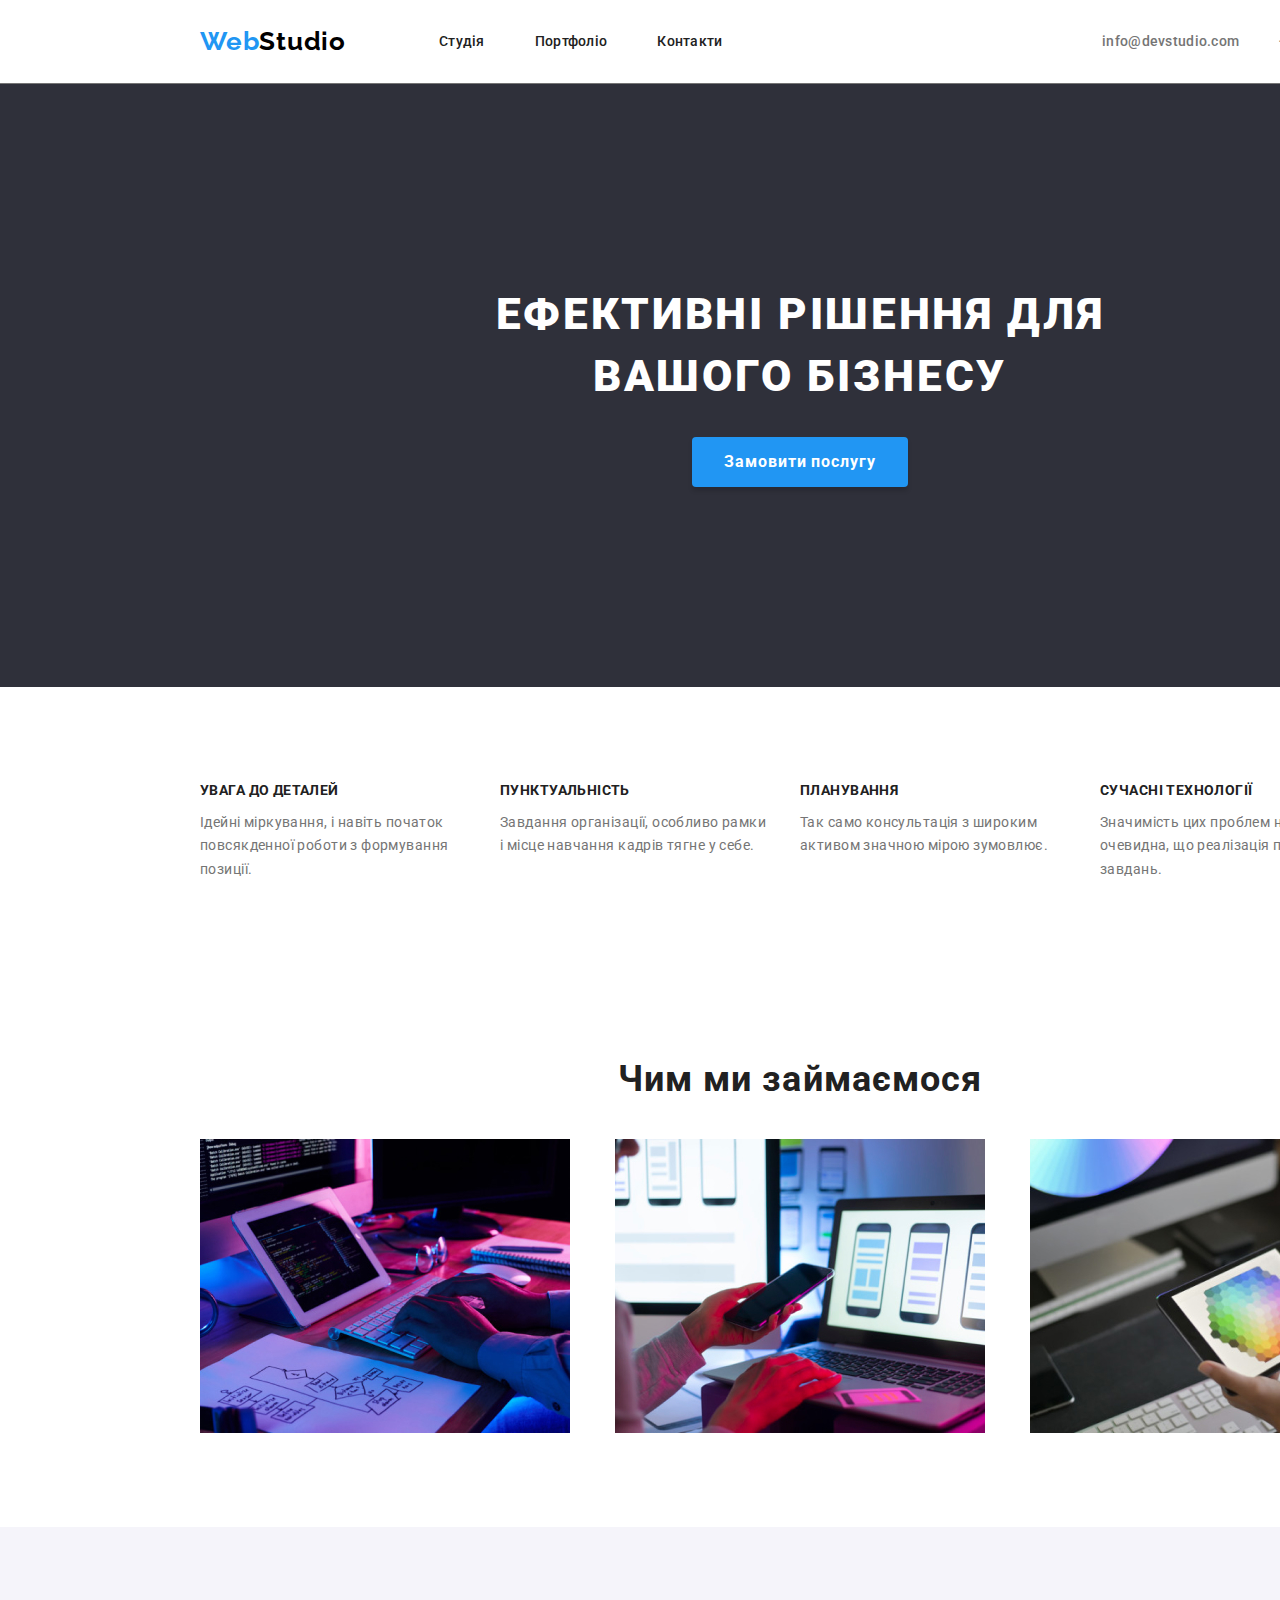
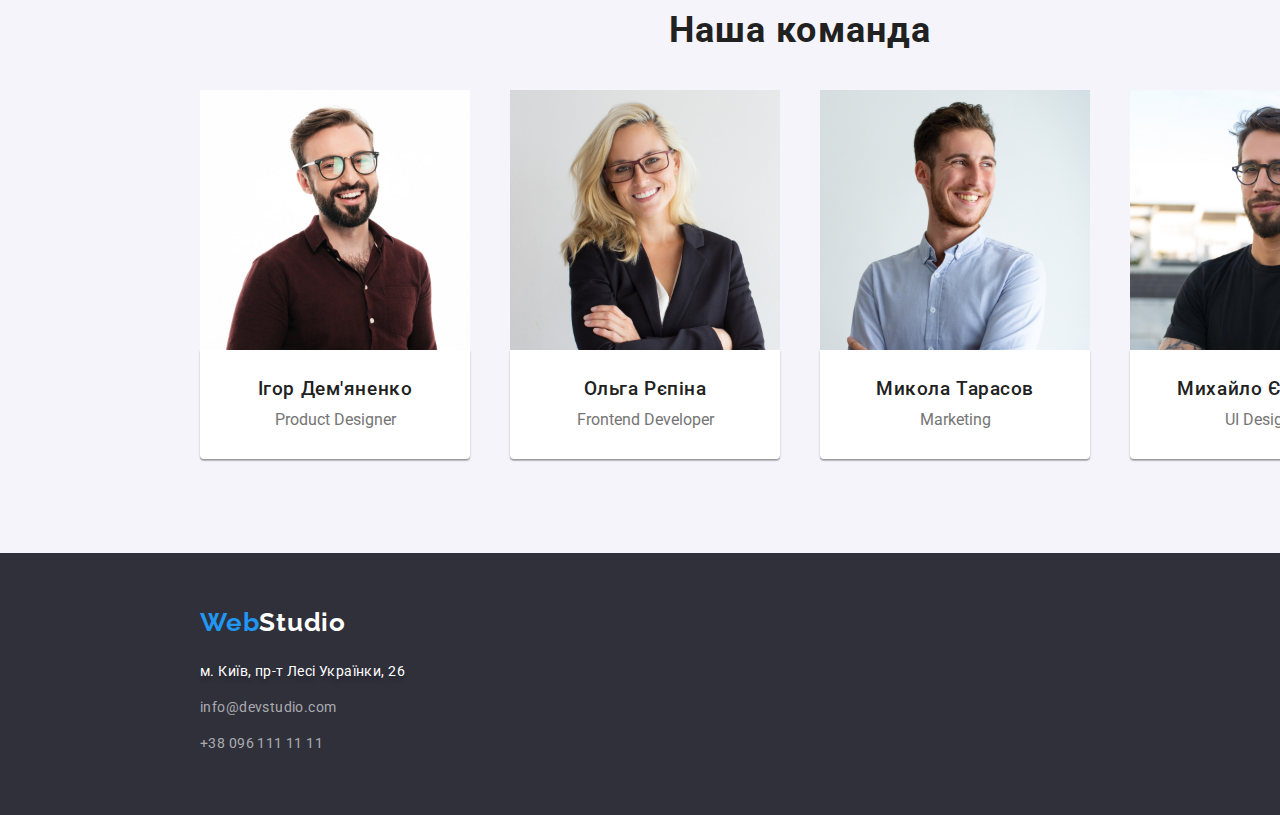
==== commit 1c2889be: "flex index.html + header flex portfolio.html" ====
--- a/index.html
+++ b/index.html
@@ -20,31 +20,38 @@
 
 <header class="header">
 
- <div class="container header-item">
-
-    <!-- Links -->
-
-<nav class="navigation">
-
-    <!-- Logo WebStudio-->
-
-    <a  href="./index.html" lang="en" class="logo-header link"><span class="web-logo">Web</span>Studio</a>
-
-    <ul class="list link-header-list">
-        <li class="link-header-items"><a class="link homepage" href="./index.html">Студія</a></li>
-        <li class="link-header-items"><a class="link portfolio-header" href="./portfolio.html">Портфоліо</a></li>
-        <li class="link-header-items"><a class="link contacts-header-menu" href="#">Контакти</a></li>
-    </ul>
-</nav>
-
-<!--Contact information-->
-
-<ul class="list contacts-item">
-    <li><a class=" header-mail" href="https://www.info@devstudio.com">info@devstudio.com</a></li>
-    <li><a class=" header-phone" href="+380961111111">+38 096 111 11 11</a></li>
-</ul>
+ <div class="container ">
+
+    <div class="header-flexbox">
+            <!-- Links -->
+            
+            <nav class="navigation">
+            
+                <!-- Logo WebStudio-->
+            
+                <a href="./index.html" lang="en" class="logo-header link"><span class="web-logo">Web</span>Studio</a>
+            
+                <ul class="list link-header-list">
+                    <li><a class="link homepage" href="./index.html">Студія</a></li>
+                    <li><a class="link portfolio-header" href="./portfolio.html">Портфоліо</a></li>
+                    <li><a class="link contacts-header-menu" href="#">Контакти</a></li>
+                </ul>
+            </nav>
+            
+            <!--Contact information-->
+            
+            <ul class="list contacts-item">
+                <li><a class=" header-mail" href="https://www.info@devstudio.com">info@devstudio.com</a></li>
+                <li><a class=" header-phone" href="+380961111111">+38 096 111 11 11</a></li>
+            </ul>
+
+    </div>
+    
+
+
 
 </div>
+
 
 </header>
 
--- a/css/styles.css
+++ b/css/styles.css
@@ -108,32 +108,36 @@
     background-color: var(--background-color-body);
     border-color: var(--color-header-border-bottom);
 
-    padding-top: 24px;
-    padding-bottom: 23px;
+    padding-top: 32px;
+    padding-bottom: 32px;
     border-bottom: 1px solid;
 
 }
 
-.header-item {
-    display: flex;
-    align-items: center;
-    justify-content: space-between;
-
-}
-
-
+
+.header-flexbox,
 .navigation,
 .link-header-list,
 .contacts-item {
+
     display: flex;
 }
 
-.link-header-items {
-    margin-right: 50px;
-}
-
-.link-header-items:last-child {
-    margin-right: 0px;
+.header-flexbox {
+    align-items: center;
+    justify-content: space-between;
+}
+
+.navigation {
+    gap: 93px;
+}
+
+.link-header-list {
+    gap: 50px;
+}
+
+.contacts-item {
+    gap: 40px;
 }
 
 
@@ -142,7 +146,6 @@
     font-weight: 700;
     font-size: 26px;
     letter-spacing: 0.03em;
-    margin-right: 93px;
     
 }
 .logo-header:link{
@@ -181,10 +184,12 @@
 
 .portfolio-header, 
 .contacts-header-menu,
-.homepage {
+.homepage,
+.main-page,
+.portfolio-page-menu {
     color: var(--color-header-menu);
 
-    padding-top: 32px;
+    padding-top:  32px;
     padding-bottom: 32px;
 }
 
@@ -200,12 +205,8 @@
 
     padding-top: 32px;
     padding-bottom: 32px;
-    margin-right: 40px;
-
-}
-
-.header-phone {
-    margin-right: 0px;
+    
+
 }
 
 .header-mail:hover,
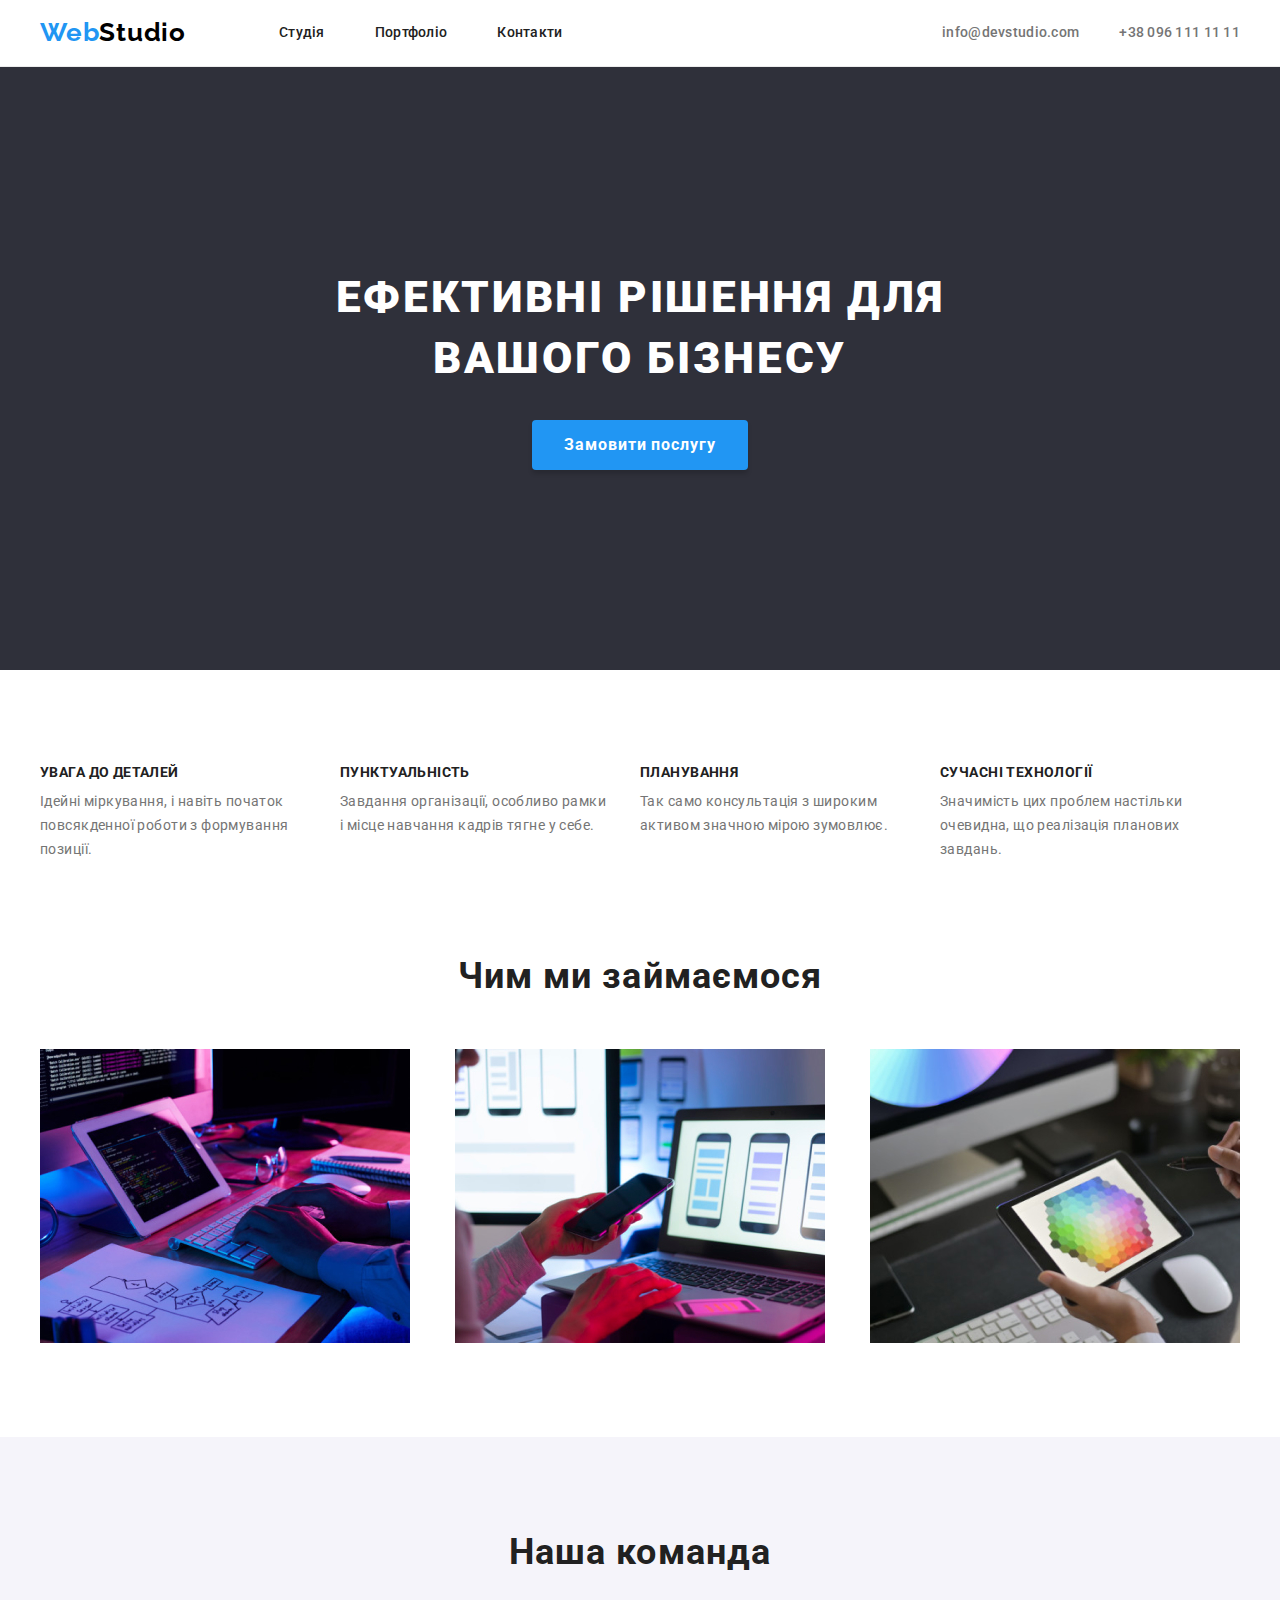
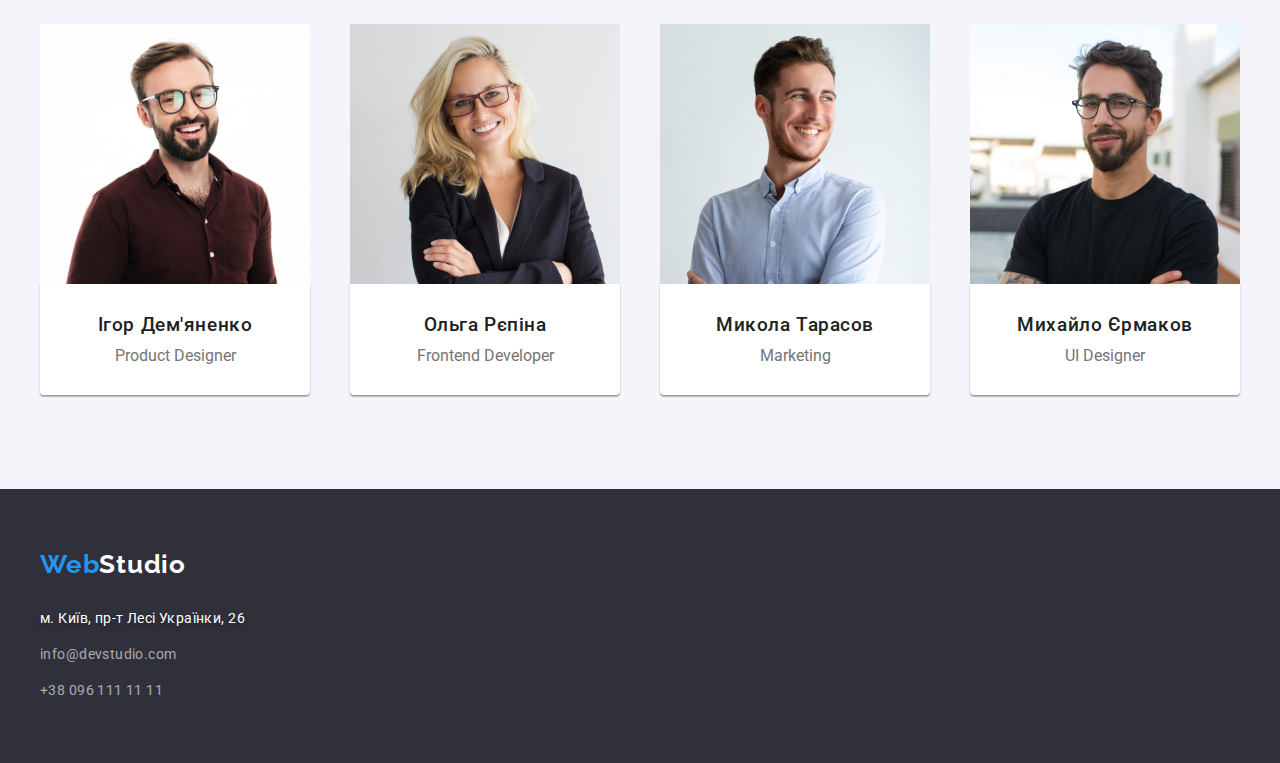
==== commit d6031ea1: "hw3 fix mentor" ====
--- a/index.html
+++ b/index.html
@@ -75,7 +75,7 @@
      
         <!--Our team-->
 
-        <section class="benefits-section block">
+        <section class="benefits-section">
             
             <div class="container">
 
--- a/css/styles.css
+++ b/css/styles.css
@@ -34,13 +34,11 @@
 .portfolio-body {
     font-family: 'Roboto', sans-serif;
     font-size: 16px;
-    line-height: 1.2em;
 
     background-color: var(--background-color-body);
     box-shadow: var(--color-shadow-body);
 
     color: var(--main-text-color);
-    width: 1600px;
     margin: 0px auto;
 
 }
@@ -49,6 +47,7 @@
     width: 1200px;
 
     margin: 0 auto;
+
     padding-left: 15px;
     padding-right: 15px; 
     
@@ -104,13 +103,13 @@
     font-weight: 500;
     font-size: 14px;
     letter-spacing: 0.02em;
+    line-height: 1.2em;
 
     background-color: var(--background-color-body);
-    border-color: var(--color-header-border-bottom);
-
-    padding-top: 32px;
-    padding-bottom: 32px;
-    border-bottom: 1px solid;
+   
+    padding-top: 24px;
+    padding-bottom: 25px;
+    border-bottom: 1px solid var(--color-header-border-bottom);
 
 }
 
@@ -129,6 +128,7 @@
 }
 
 .navigation {
+    align-items: center;
     gap: 93px;
 }
 
@@ -289,6 +289,7 @@
 .benefits-section {
     background-color: var(--background-color-body);
 
+    padding-top: 94px;
 }
 
 .visually-hidden {
@@ -320,7 +321,7 @@
 
 
 .heading-benefits{
-    font-style: bold;
+
     font-weight: 700;
     font-size: 14px;
     letter-spacing: 0.03em;
@@ -331,7 +332,7 @@
 }
 
 .benefits-description {
-    font-style: regular;
+   
     font-size: 14px;
     line-height: 1.7em;
     letter-spacing: 0.03em;
@@ -346,10 +347,11 @@
 }
 
 .what-we-do-heading {
-    font-style: bold;
+    
     font-weight: 700;
     font-size: 36px;
     letter-spacing: 0.03em;
+    line-height: 1.2em;
 
     color: var(--color-heading);
 
@@ -370,10 +372,11 @@
 }
 
 .our-team-heading {
-    font-style: bold;
+
     font-weight: 700;
     font-size: 36px;
     letter-spacing: 0.03em;
+    line-height: 1.2em;
 
     color: var(--color-heading);
 
@@ -401,9 +404,10 @@
 }
 
 .names {
-    font-style: medium;
+    
     font-weight: 500;
     letter-spacing: 0.03em;
+    line-height: 1.2em;
 
     color: var(--color-heading);
 
@@ -419,7 +423,13 @@
 
 /*main-content-portfolio.html*/
 
+
 .filter-buttons-list {
+    display: flex;
+    gap: 8px;
+    align-items: center;
+    justify-content: center;
+
     margin-bottom: 50px;
 
 }
@@ -478,18 +488,23 @@
 
 
 .projects-portfolio-list {
-    width: 370px;
+    display: flex;
+    flex-wrap: wrap;
+    gap: 30px;
+
+}
+
+
+.card-portfolio {
+    padding: 20px 24px;
+
     border: 1px solid;
     border-color: var(--color-portfolio-card-border);
-}
-
-
-.card-portfolio {
-    padding: 20px 24px;
   
 }
 
 .portfolio-projects {
+
     font-weight: 700;
     font-size: 18px;
     line-height: 2em;
@@ -513,6 +528,7 @@
 
 .footer {
     background-color: var(--background-color-second);
+
     padding-top: 60px;
     padding-bottom: 60px;
     
@@ -524,6 +540,7 @@
 }
 
 .address-list-footer {
+    
     font-style: normal;
     font-size: 14px;
     line-height: 1.7em;
